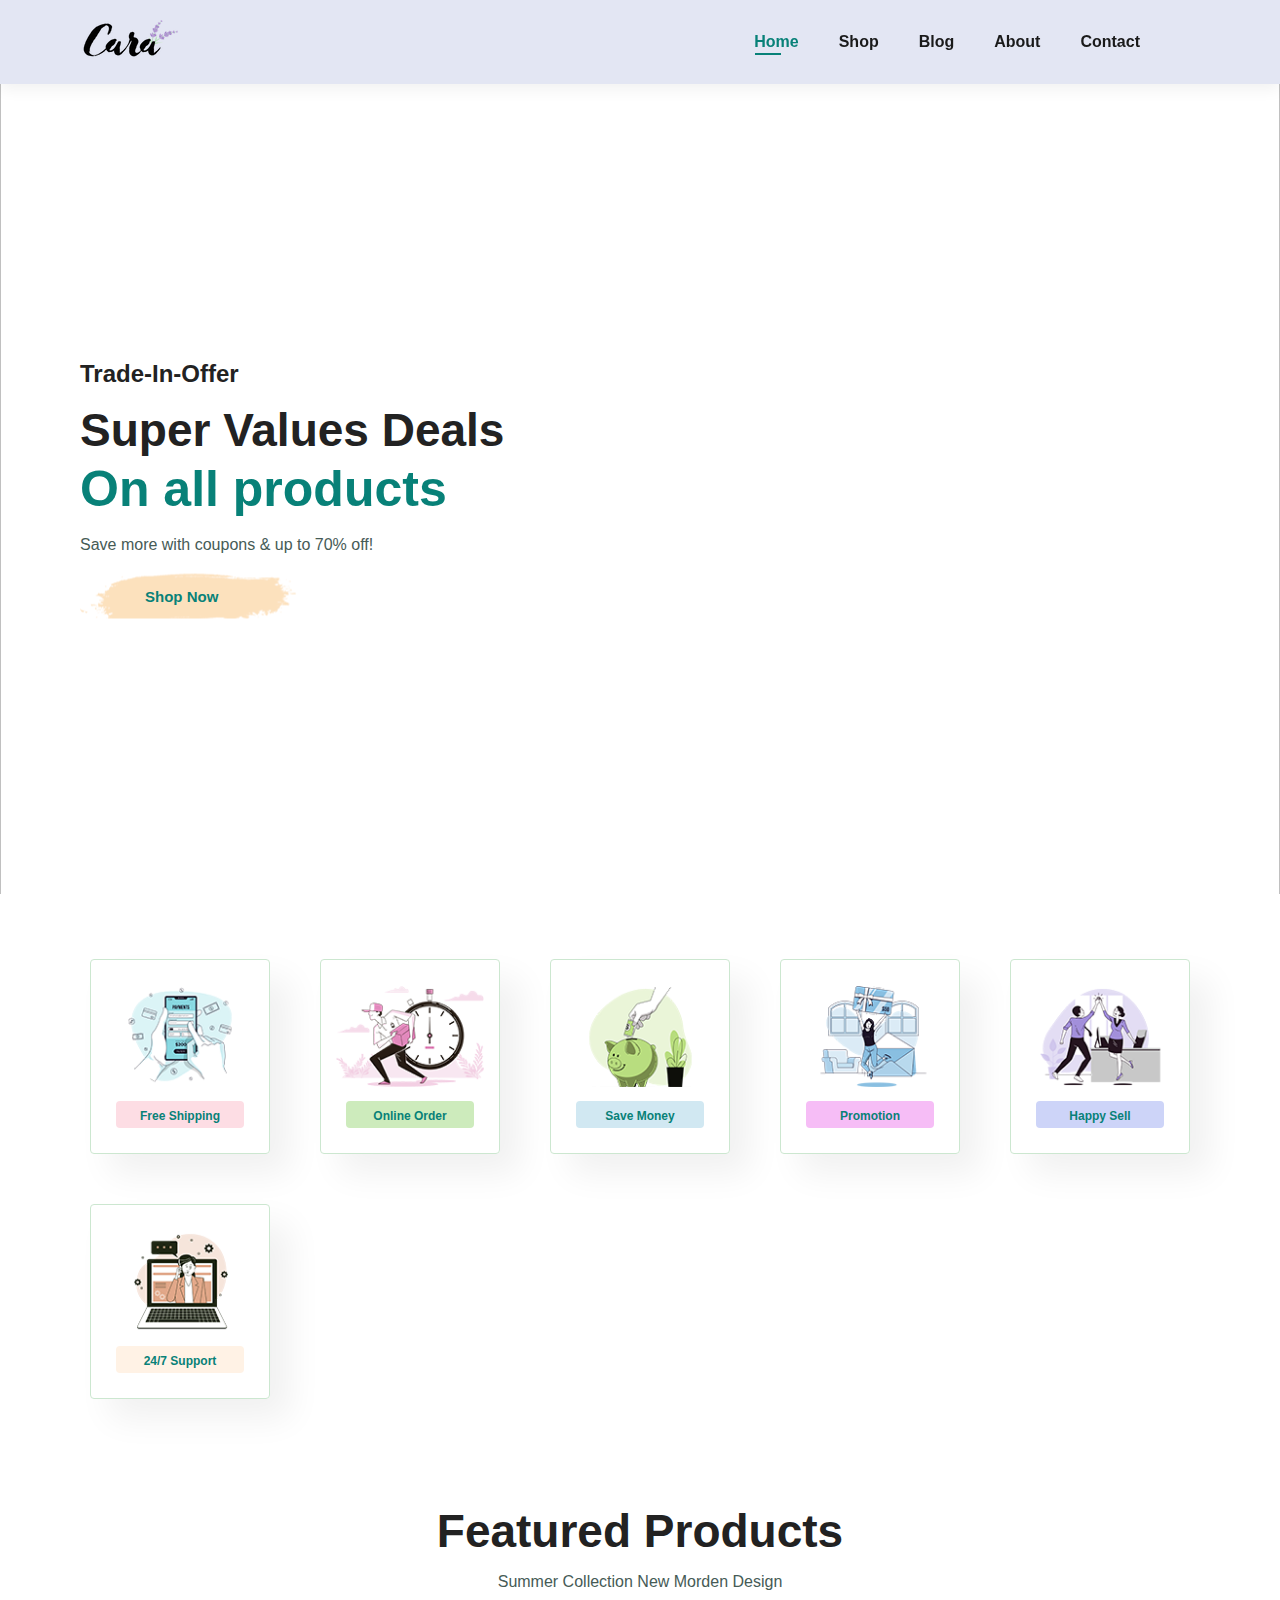
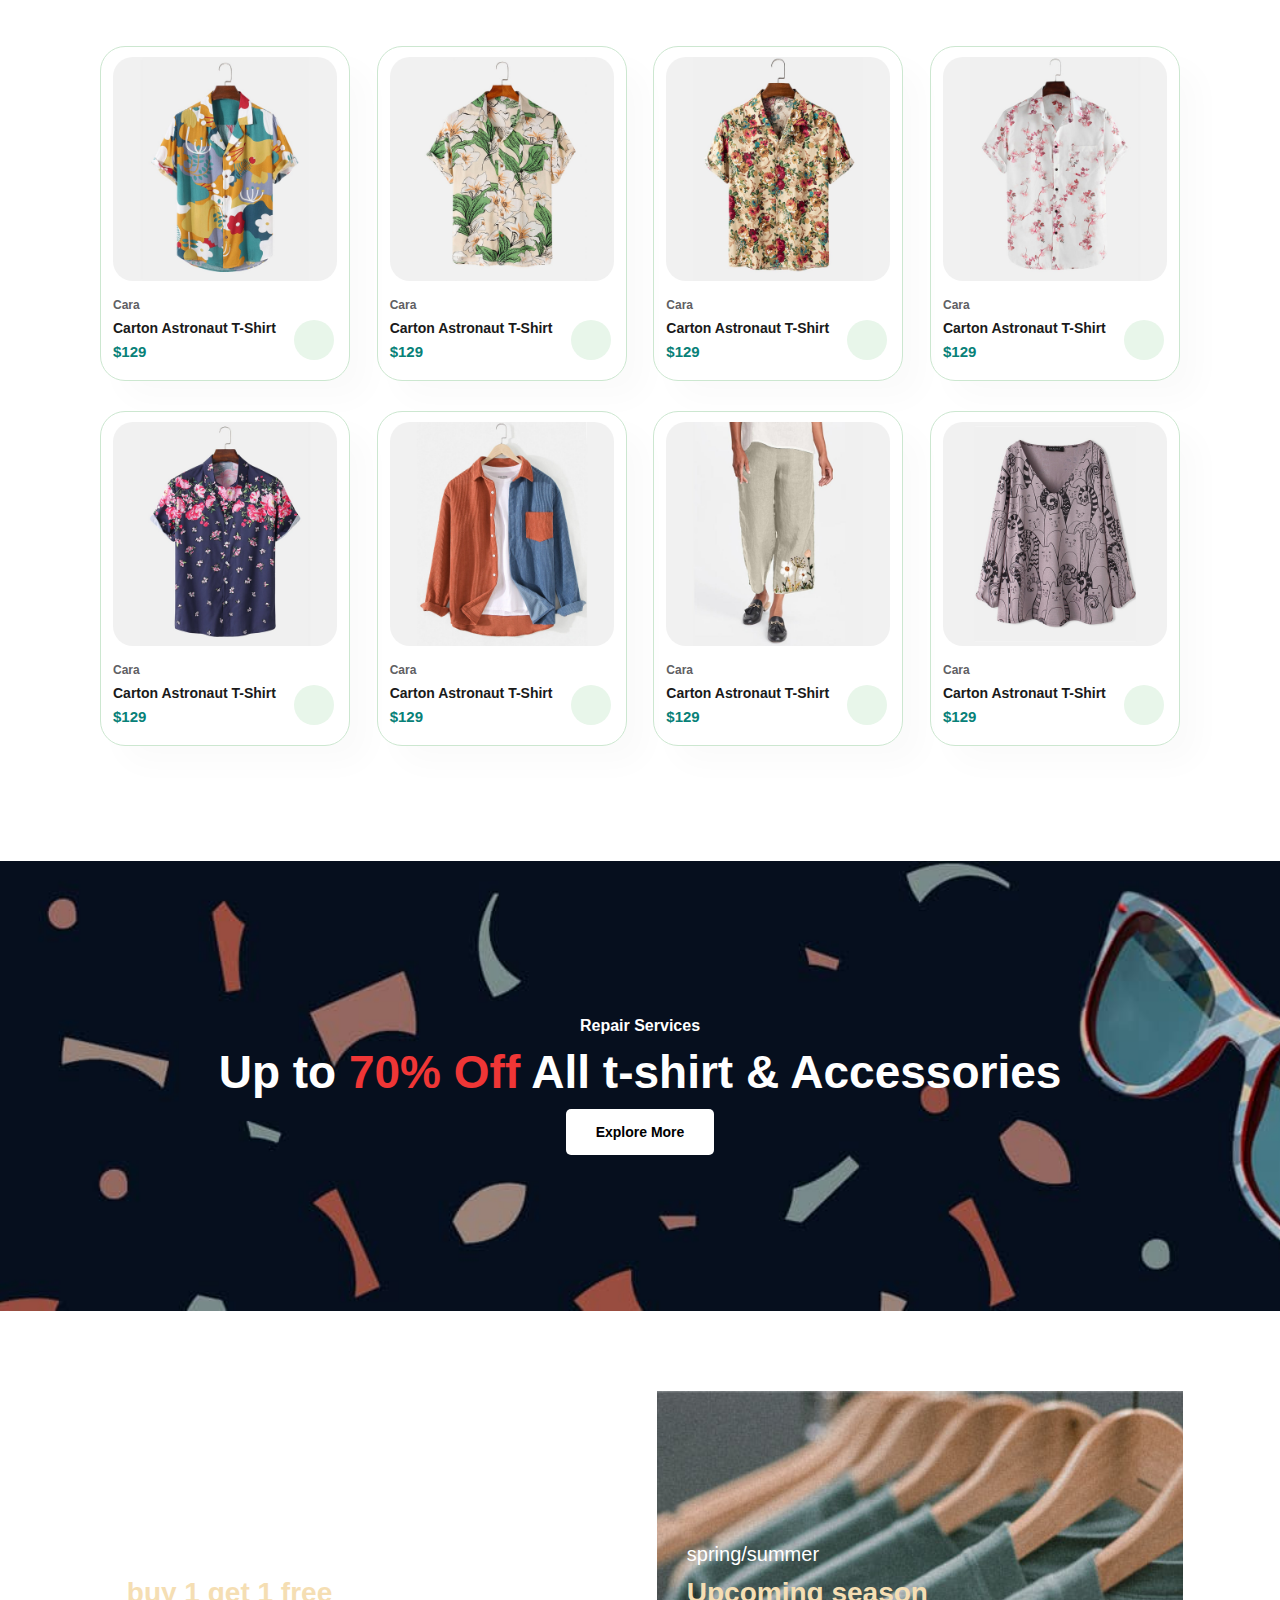
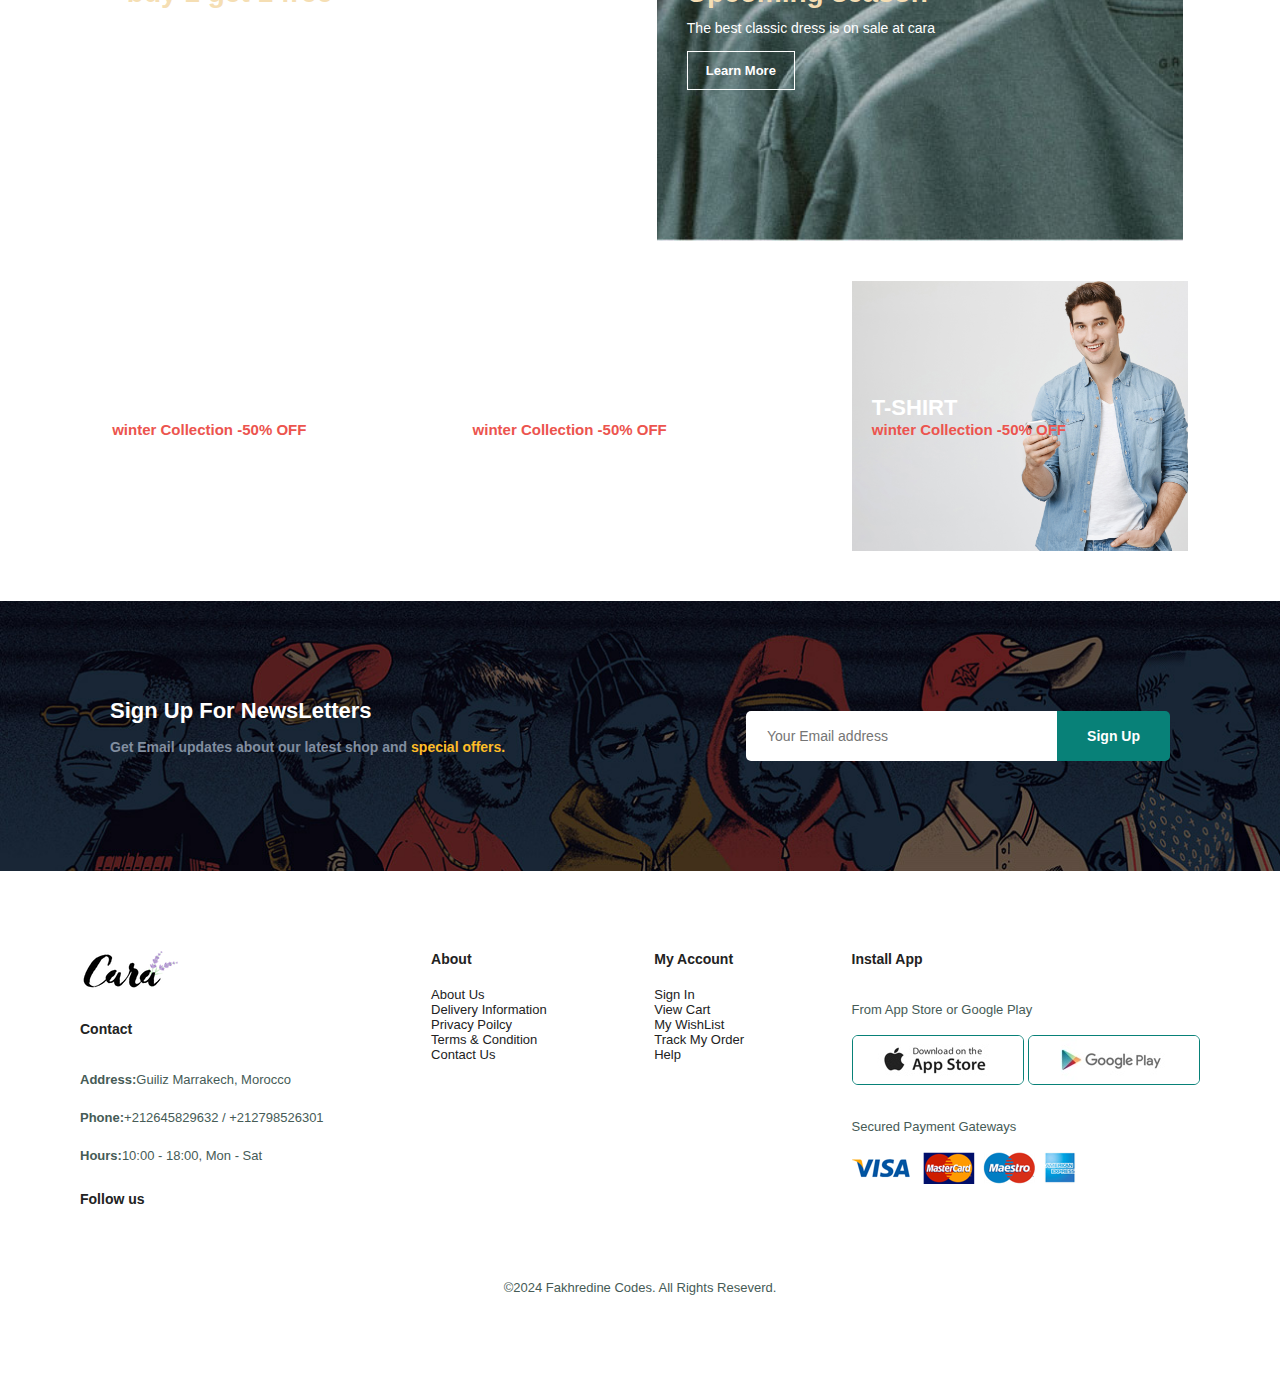
==== Cara-Ecommerce-Website/about.html @ 8c51d3f9 "update.v1" ====
<!DOCTYPE html>
<html lang="en">
    <head>
        <meta charset="UTF-8">
        <meta name="viewport" content="width=device-width, initial-scale=1.0">
        <title>Ecommerce Website</title>
        <!--CSS Style-->
        <link rel="stylesheet" href="./css/style.css">
        <!--Font Awesome Cdn-->
        <link rel="stylesheet" href="https://cdnjs.cloudflare.com/ajax/libs/font-awesome/6.5.1/css/all.min.css" integrity="sha512-DTOQO9RWCH3ppGqcWaEA1BIZOC6xxalwEsw9c2QQeAIftl+Vegovlnee1c9QX4TctnWMn13TZye+giMm8e2LwA==" crossorigin="anonymous" referrerpolicy="no-referrer" />
    </head>
<body>

    <!--Header -->

    <header id="header">
        <a href=""><img src="./img/logo.png" alt="Logo" class="logo"></a>
        <nav>
            <ul id="navbar">
                <ul id="navbar">
                    <li><a href="index.html" class="active">Home</a></li>
                    <li><a href="#product1">Shop</a></li>
                    <li><a href="#banner">Blog</a></li>
                    <li><a href="#feature">About</a></li>
                    <li><a href="#newsletter">Contact</a></li>
                    <li><a href="#cart"><i class="fa-solid fa-bag-shopping head-card"></i></a></li>
                </ul>
            </ul>
        </nav>
    </header>

    <!--Hero Section-->

    <section id="img-slider">
        <div class="slide active">
            <img src="./img/img1.jpg" alt="">
            <div class="info">
                <h4 class="select-none">Trade-In-Offer</h4>
                <h2 class="select-none">Super Values Deals</h2>
                <h1 class="select-none">On all products</h1>
                <p class="select-none">Save more with coupons & up to 70% off!</p>
                <button>Shop Now</button>
            </div>
        </div>
    </section>

    <!--Feature Section-->

    <section id="feature" class="section-p1">
        <div class="fe-box">
            <img src="./img/features/f1.png" alt="">
            <h6>Free Shipping</h6>
        </div>
        <div class="fe-box">
            <img src="./img/features/f2.png" alt="">
            <h6>Online Order</h6>
        </div>
        <div class="fe-box">
            <img src="./img/features/f3.png" alt="">
            <h6>Save Money</h6>
        </div>
        <div class="fe-box">
            <img src="./img/features/f4.png" alt="">
            <h6>Promotion</h6>
        </div>
        <div class="fe-box">
            <img src="./img/features/f5.png" alt="">
            <h6>Happy Sell</h6>
        </div>
        <div class="fe-box">
            <img src="./img/features/f6.png" alt="">
            <h6>24/7 Support</h6>
        </div>
    </section>

    <!--Products Section-->

    <section id="product1" class="section-p1">
        <h2>Featured Products</h2>
        <p>Summer Collection New Morden Design</p>
        <div class="product-container">
            <div class="pro">
                <img src="./img/products/f1.jpg" alt="">
                <div class="des">
                    <span>Cara</span>
                    <h5>Carton Astronaut T-Shirt</h5>
                    <div class="star">
                        <i class="fa-solid fa-star"></i>
                        <i class="fa-solid fa-star"></i>
                        <i class="fa-solid fa-star"></i>
                        <i class="fa-solid fa-star"></i>
                        <i class="fa-solid fa-star"></i>
                    </div>
                    <h4>$129</h4>
                </div>
                <a href="subpages/cart.html" class="cart">
                    <i class="fa-solid fa-bag-shopping"></i>
                </a>
            </div>
            <div class="pro">
                <img src="./img/products/f2.jpg" alt="">
                <div class="des">
                    <span>Cara</span>
                    <h5>Carton Astronaut T-Shirt</h5>
                    <div class="star">
                        <i class="fa-solid fa-star"></i>
                        <i class="fa-solid fa-star"></i>
                        <i class="fa-solid fa-star"></i>
                        <i class="fa-solid fa-star"></i>
                        <i class="fa-solid fa-star"></i>
                    </div>
                    <h4>$129</h4>
                </div>
                <a href="subpages/cart.html" class="cart">
                    <i class="fa-solid fa-bag-shopping"></i>
                </a>
            </div>
            <div class="pro">
                <img src="./img/products/f3.jpg" alt="">
                <div class="des">
                    <span>Cara</span>
                    <h5>Carton Astronaut T-Shirt</h5>
                    <div class="star">
                        <i class="fa-solid fa-star"></i>
                        <i class="fa-solid fa-star"></i>
                        <i class="fa-solid fa-star"></i>
                        <i class="fa-solid fa-star"></i>
                        <i class="fa-solid fa-star"></i>
                    </div>
                    <h4>$129</h4>
                </div>
                <a href="subpages/cart.html" class="cart">
                    <i class="fa-solid fa-bag-shopping"></i>
                </a>
            </div>
            <div class="pro">
                <img src="./img/products/f4.jpg" alt="">
                <div class="des">
                    <span>Cara</span>
                    <h5>Carton Astronaut T-Shirt</h5>
                    <div class="star">
                        <i class="fa-solid fa-star"></i>
                        <i class="fa-solid fa-star"></i>
                        <i class="fa-solid fa-star"></i>
                        <i class="fa-solid fa-star"></i>
                        <i class="fa-solid fa-star"></i>
                    </div>
                    <h4>$129</h4>
                </div>
                <a href="subpages/cart.html" class="cart">
                    <i class="fa-solid fa-bag-shopping"></i>
                </a>
            </div>
            <div class="pro">
                <img src="./img/products/f5.jpg" alt="">
                <div class="des">
                    <span>Cara</span>
                    <h5>Carton Astronaut T-Shirt</h5>
                    <div class="star">
                        <i class="fa-solid fa-star"></i>
                        <i class="fa-solid fa-star"></i>
                        <i class="fa-solid fa-star"></i>
                        <i class="fa-solid fa-star"></i>
                        <i class="fa-solid fa-star"></i>
                    </div>
                    <h4>$129</h4>
                </div>
                <a href="subpages/cart.html" class="cart">
                    <i class="fa-solid fa-bag-shopping"></i>
                </a>
            </div>
            <div class="pro">
                <img src="./img/products/f6.jpg" alt="">
                <div class="des">
                    <span>Cara</span>
                    <h5>Carton Astronaut T-Shirt</h5>
                    <div class="star">
                        <i class="fa-solid fa-star"></i>
                        <i class="fa-solid fa-star"></i>
                        <i class="fa-solid fa-star"></i>
                        <i class="fa-solid fa-star"></i>
                        <i class="fa-solid fa-star"></i>
                    </div>
                    <h4>$129</h4>
                </div>
                <a href="subpages/cart.html" class="cart">
                    <i class="fa-solid fa-bag-shopping"></i>
                </a>
            </div>
            <div class="pro">
                <img src="./img/products/f7.jpg" alt="">
                <div class="des">
                    <span>Cara</span>
                    <h5>Carton Astronaut T-Shirt</h5>
                    <div class="star">
                        <i class="fa-solid fa-star"></i>
                        <i class="fa-solid fa-star"></i>
                        <i class="fa-solid fa-star"></i>
                        <i class="fa-solid fa-star"></i>
                        <i class="fa-solid fa-star"></i>
                    </div>
                    <h4>$129</h4>
                </div>
                <a href="subpages/cart.html" class="cart">
                    <i class="fa-solid fa-bag-shopping"></i>
                </a>
            </div>
            <div class="pro">
                <img src="./img/products/f8.jpg" alt="">
                <div class="des">
                    <span>Cara</span>
                    <h5>Carton Astronaut T-Shirt</h5>
                    <div class="star">
                        <i class="fa-solid fa-star"></i>
                        <i class="fa-solid fa-star"></i>
                        <i class="fa-solid fa-star"></i>
                        <i class="fa-solid fa-star"></i>
                        <i class="fa-solid fa-star"></i>
                    </div>
                    <h4>$129</h4>
                </div>
                <a href="subpages/cart.html" class="cart">
                    <i class="fa-solid fa-bag-shopping"></i>
                </a>
            </div>
        </div>
    </section>

    <!--Banner Section-->

    <section id="banner" class="section-m1">
        <h4>Repair Services</h4>
        <h2>Up to <span>70% Off</span> All t-shirt & Accessories</h2>
        <button class="normal">Explore More</button>
    </section>

    <!--Small Banner Section-->

    <section id="sm-banner" class="section-p1">
        <div class="banner-box">
            <h4>crazy deals</h4>
            <h2>buy 1 get 1 free</h2>
            <span>The best classic dress is on sale at cara</span>
            <button class="white">Learn More</button>
        </div>
        <div class="banner-box">
            <h4>spring/summer</h4>
            <h2>Upcoming season</h2>
            <span>The best classic dress is on sale at cara</span>
            <button class="white">Learn More</button>
        </div>
    </section>

    <!--Feature Banner Section-->

    <section id="banner3">
        <div class="banner-box">
            <h4>SEASON SELL</h4>
            <h3>winter Collection -50% OFF</h3>
        </div>
        <div class="banner-box">
            <h4>NEW FOOTWEAR COLLECTION</h4>
            <h3>winter Collection -50% OFF</h3>
        </div>
        <div class="banner-box">
            <h4>T-SHIRT</h4>
            <h3>winter Collection -50% OFF</h3>
        </div>
    </section>

    <!--NewsLetter Section-->

    <section id="newsletter" class="section-p1 section m1">
        <div class="newstext">
            <h4>Sign Up For NewsLetters</h4>
            <p>Get Email updates about our latest shop and <span>special offers.</span></p>
        </div>
        <form class="form">
            <input type="text" placeholder="Your Email address">
            <button class="normal" type="submit">Sign Up</button>
        </form>
    </section>

    <!--Footer Section-->

    <footer class="section-p1">
        <div class="col">
            <img src="./img/logo.png" alt="logo" class="logo" />
            <h4>Contact</h4>
            <p><strong>Address:</strong>Guiliz Marrakech, Morocco</p>
            <p><strong>Phone:</strong>+212645829632 / +212798526301</p>
            <p><strong>Hours:</strong>10:00 - 18:00, Mon - Sat</p>

            <div class="follow">
                <h4>Follow us</h4>
                <div class="icon">
                   <i class="fa-brands fa-facebook"></i>
                   <i class="fa-brands fa-instagram"></i>
                   <i class="fa-brands fa-linkedin"></i>
                   <i class="fa-brands fa-twitter"></i>
                </div>
            </div>
        </div>

        <div class="col">
          <h4>About</h4>
        <a href="./subpages/about.html">About Us</a>
          <a href="./subpages/blog.html">Delivery Information</a>
          <a href="./subpages/blog.html">Privacy Poilcy</a>
          <a href="./subpages/blog.html">Terms &amp; Condition</a>
          <a href="./subpages/contact.html">Contact Us</a>
        </div>
        <div class="col">
          <h4>My Account</h4>
          <a href="#newsLetter">Sign In</a>
          <a href="./subpages/cart.html">View Cart</a>
          <a href="./subpages/shop.html">My WishList</a>
          <a href="./subpages/sproduct.html">Track My Order</a>
          <a href="./subpages/contact.html">Help</a>
        </div>

        <div class="col install">
          <h4>Install App</h4>
          <p>From App Store or Google Play</p>
          <div class="row">
            <img src="./img/pay/app.jpg" alt="app" />
            <img src="./img/pay/play.jpg" alt="play" />
          </div>
          <p>Secured Payment Gateways</p>
          <img src="./img/pay/pay.png" alt="pay" />
        </div>
        <div class="copyright">
          <p>©2024 Fakhredine Codes. All Rights Reseverd.</p>
        </div>
    </footer>

</body>
</html>
---- Cara-Ecommerce-Website/css/style.css ----
@import url('https://fonts.googleapis.com/css2?family=League+Spartan:wght@100;200;300;400;500;600;700;800;900&display=swap');

:root{
    --primary-color: #088178;
}

*{
    margin: 0;
    padding: 0;
    box-sizing: border-box;
    font-family: 'Spartan', sans-serif;
}

html{
    scroll-behavior: smooth;
}


h1{
    font-size: 3.125rem;
    line-height: 4rem;
    color: #222;
}

h2{
    font-size: 2.875rem;
    line-height: 3.375rem;
    color: #222;
}

h4{
    font-size: 1.5rem;
    color: #222;
}

h6{
    font-weight: 600;
    font-size: 12px;
}

p{
    font-size: 16px;
    color: #465b56;
    margin: 15px 0 20px 0;
}

a{
    text-decoration: none;
}

.section-p1{
    padding: 40px 80px;
}

.section-m1{
    margin: 40px 0;
}

button.normal{
    font-size: 14px;
    font-weight: 600;
    padding: 15px 30px;
    color: #000;
    background-color: #fff;
    border-radius: 5px;
    cursor: pointer;
    border: none;
    outline: none;
    transition: all 0.3 ease;
}

button.white{
    font-size: 13px;
    font-weight: 600;
    padding: 11px 18px;
    color: #fff;
    background-color: transparent;
    cursor: pointer;
    border: 1px solid white;
    outline: none;
    transition: all 0.3s ease;
}

/*******---Header Style---*******/

#header{
    display: flex;
    justify-content: space-between;
    align-items: center;
    padding: 20px 80px;
    background: #e3e6f3;
    position: sticky;
    box-shadow: 0 5px 15px rgba(0, 0, 0, 0.06);
    top: 0;
    left: 0;
    z-index: 10;
}    

#navbar{
    display: flex;
    justify-content: center;
    align-items: center;
}

#navbar li{
    list-style: none;
    padding: 0 20px;
    position: relative;
}

#navbar li a {
    font-size: 1rem;
    font-weight: 600;
    color: #1a1a1a;
    transition: all 0.3s ease;
}

#navbar li a:hover,
#navbar li .active{
    color: var(--primary-color);
}

#navbar li a:hover::after,
#navbar li .active::after{
    content: "";
    width: 30%;
    height: 2px;
    background-color: var(--primary-color);
    position: absolute;
    bottom: -4px;
    left: 21px;
}

#navbar li .head-card{
    font-size: 1.3rem;
}


/*******---Hero Section Style---*******/

#img-slider {
    height: 90vh;
    width: 100%;
    display: flex;
    align-items: center;
    justify-content: center;
    position: relative;
    overflow: hidden;
}

#img-slider .slide img{
    object-fit: cover;
    width: 100vw;
    height: 100vh;
    object-position: top right;
}

#img-slider .slide .info{
    position: absolute;
    top: 50%;
    transform: translateY(-50%);
    display: flex;
    flex-direction: column;
    align-items: flex-start;
    justify-content: center;
    padding: 0 80px;
}

.select-none {
    user-select: none;
}

#img-slider .slide .info h4{
    padding-bottom: 15px;
}

#img-slider .slide .info h1{
    color: var(--primary-color);
}

#img-slider .slide .info button{
    background: url('../img/button.png');
    background-color: transparent;
    color: var(--primary-color);
    border: 0;
    padding: 14px 80px 14px 65px;
    font-size: 15px;
    font-weight: 700;

}


/*******---Feature Section Style---*******/

#feature{
    display: flex;
    justify-content: space-between;
    align-items: center;
    flex-wrap: wrap;
}

#feature .fe-box{
    width: 180px;
    text-align: center;
    padding: 25px 15px;
    box-shadow: 20px 20px 34px rgba(0, 0, 0, 0.06);
    border: 1px solid #cce7d0;
    border-radius: 4px;
    margin: 25px 10px;
    cursor: pointer;
    transition: all 0.3s linear;
}

#feature .fe-box:hover{
    box-shadow: 10px 10px 54px rgba(70, 62, 221, 0.1);
}

#feature .fe-box img{
    width: 100%;
    margin-bottom: 10px;
}

#feature .fe-box h6{
    padding: 9px 8px 6px;
    margin: 0 10px;
    background-color: #fddde4;
    border-radius: 4px;
    color: var(--primary-color);
    line-height: 1;
}

#feature .fe-box:nth-child(2) h6{
    background-color: #cdebbc;
}

#feature .fe-box:nth-child(3) h6{
    background-color: #d1e8f2;
}

#feature .fe-box:nth-child(4) h6{
    background-color: #f6bdf6;
}

#feature .fe-box:nth-child(5) h6{
    background-color: #cdd4f8;
}

#feature .fe-box:nth-child(6) h6{
    background-color: #fff2e5;
}


/*******---Products Section Style---*******/

#product1{
    text-align: center;
}

#product1 .product-container{
    padding: 20px;
    display: flex;
    justify-content: space-between;
    align-items: center;
    flex-wrap: wrap;
}

#product1 .product-container .pro{
    width: 23%;
    min-width: 250px;
    padding: 10px 12px;
    border: 1px solid #cce7d0;
    border-radius: 25px;
    cursor: pointer;
    box-shadow: 20px 20px 30px rgba(0, 0, 0, 0.02);
    margin: 15px 0;
    transition: all 0.3s ease;
    position: relative;
}

#product1 .product-container .pro:hover{
    box-shadow: 20px 20px 30px rgba(0, 0, 0, 0.06);
}

#product1 .product-container .pro img{
    width: 100%;
    border-radius: 20px;
}

#product1 .pro .des{
    text-align: start;
    padding: 10px 0;
}

#product1 .pro .des span{
    color: #606063;
    font-size: 12px;
    font-weight: bold;
}

#product1 .pro .des h5{
    padding-top: 7px;
    color: #1a1a1a;
    font-size: 14px;
}

#product1 .pro .des i{
    font-size: 12px;
    color: rgb(243, 181, 25);
}

#product1 .pro .des h4{
    padding-top: 7px;
    font-size: 15px;
    font-weight: 700;
    color: var(--primary-color);
}

#product1 .pro .cart i{
    width: 40px;
    height: 40px;
    line-height: 40px;
    background-color: #e8f6ea;
    border-radius: 50%;
    color: var(--primary-color);
    position: absolute;
    bottom: 20px;
    right: 15px;
}


/*******---Banner Section Style---*******/

#banner{
    background: url(../img/banner/b2.jpg) center/cover;
    height: 50vh;
    width: 100%;
    text-align: center;
    display: flex;
    flex-direction: column;
    align-items: center;
    justify-content: center;
}

#banner h4{
    color: white;
    font-size: 16px;
}

#banner h2{
    color: white;
    padding: 10px 0;
}

#banner h2 span{
    color: #ef3636;
}

#banner button:hover{
    background-color: var(--primary-color);
    color: #fff;
}


/*******---Small Banner Section Style---*******/

#sm-banner{
    display: flex;
    justify-content: space-around;
    flex-wrap: wrap;
}

#sm-banner .banner-box{
    background: url(../img/img1.jpg) center/cover;
    height: 50vh;
    min-width: 47%;
    display: flex;
    flex-direction: column;
    align-items: flex-start;
    justify-content: center;
    padding: 30px;
}

#sm-banner .banner-box h4{
    color: white;
    font-size: 20px;
    font-weight: 300;
}

#sm-banner .banner-box h2{
    color: wheat;
    font-size: 28px;
    font-weight: 800;
}

#sm-banner .banner-box span{
    color: white;
    font-size: 14px;
    font-weight: 500;
    padding-bottom: 15px;
}

#sm-banner .banner-box:hover button{
    background-color: var(--primary-color);
    border: 1px solid var(--primary-color);
}

#sm-banner .banner-box:nth-child(2){
    background: url(../img/banner/b10.jpg) center/cover;
}

/*******---Banner 3 Section Style---*******/

#banner3{
    display: flex;
    justify-content: space-around;
    flex-wrap: wrap;
    padding: 0 80px;
}

#banner3 .banner-box{
    background: url(../img/img4.jpg) center/cover;
    height: 30vh;
    min-width: 30%;
    display: flex;
    flex-direction: column;
    justify-content: center;
    align-items: flex-start;
    padding: 20px;
    margin-bottom: 20px;
}

#banner3 .banner-box h4{
    color: white;
    font-weight: 900;
    font-size: 22px;
}

#banner3 .banner-box h3{
    color: #ec544e;
    font-weight: 800;
    font-size: 15px;
}

#banner3 .banner-box:nth-child(2){
    background: url(../img/img7.jpg) center/cover;
}

#banner3 .banner-box:nth-child(3){
    background: url(../img/img3.jpg) center/cover;
}



/*******---Newsletter Section Style---*******/

#newsletter{
    display: flex;
    justify-content: space-between;
    flex-wrap: wrap;
    align-items: center;
    background: url(../img/banner/b1.jpg) center/cover;
    padding: 40px 110px;
    height: 30vh;
    margin: 30px 0;
}

#newsletter h4{
    color: white;
    font-weight: 700;
    font-size: 22px;
}

#newsletter p{
    font-size: 14px;
    font-weight: 600;
    color: #818ea0;
}

#newsletter p span{
    color: #ffbd27;
}

#newsletter input{
    height: 3.125rem;
    padding: 0 1.25rem;
    font-size: 14px;
    width: 100%;
    border: 1px solid transparent;
    border-radius: 5px;
    outline: none;
    border-top-right-radius: 0;
    border-bottom-right-radius: 0;
}

#newsletter button {
    background-color: var(--primary-color);
    color: white;
    height: 3.125rem;
    border-radius: 5px;
    border-top-left-radius: 0;
    border-bottom-left-radius: 0;
    white-space: nowrap;
}

#newsletter .form{
    display: flex;
    width: 40%;
}


/*******---Footer Section Style---*******/

footer{
    display: flex;
    flex-wrap: wrap;
    justify-content: space-between;
    margin: 40px 0;
}

footer .col{
    display: flex;
    flex-direction: column;
    align-items: flex-start;
    margin-bottom: 20px;
}

footer .logo{
    cursor: pointer;
    margin-bottom: 30px;
}

footer h4{
    font-size: 14px;
    margin-bottom: 20px;
}

footer p{
    font-size: 13px;
    margin-bottom: 8px;
}

footer a{
    font-size: 13px;
    text-decoration: none;
    color: #222;
}

footer .follow{
    margin-top: 20px;
}

footer .follow i{
    color: #465b52;
    margin-left: 4px;
}

footer .follow i:hover{
    color: var(--primary-color);
}

footer .install .row img{
    border: 1px solid var(--primary-color);
    border-radius: 6px;
    cursor: pointer;
}

footer .install img{
    margin: 10px 0 15px;
}

footer .copyright{
    text-align: center;
    width: 100%;
}
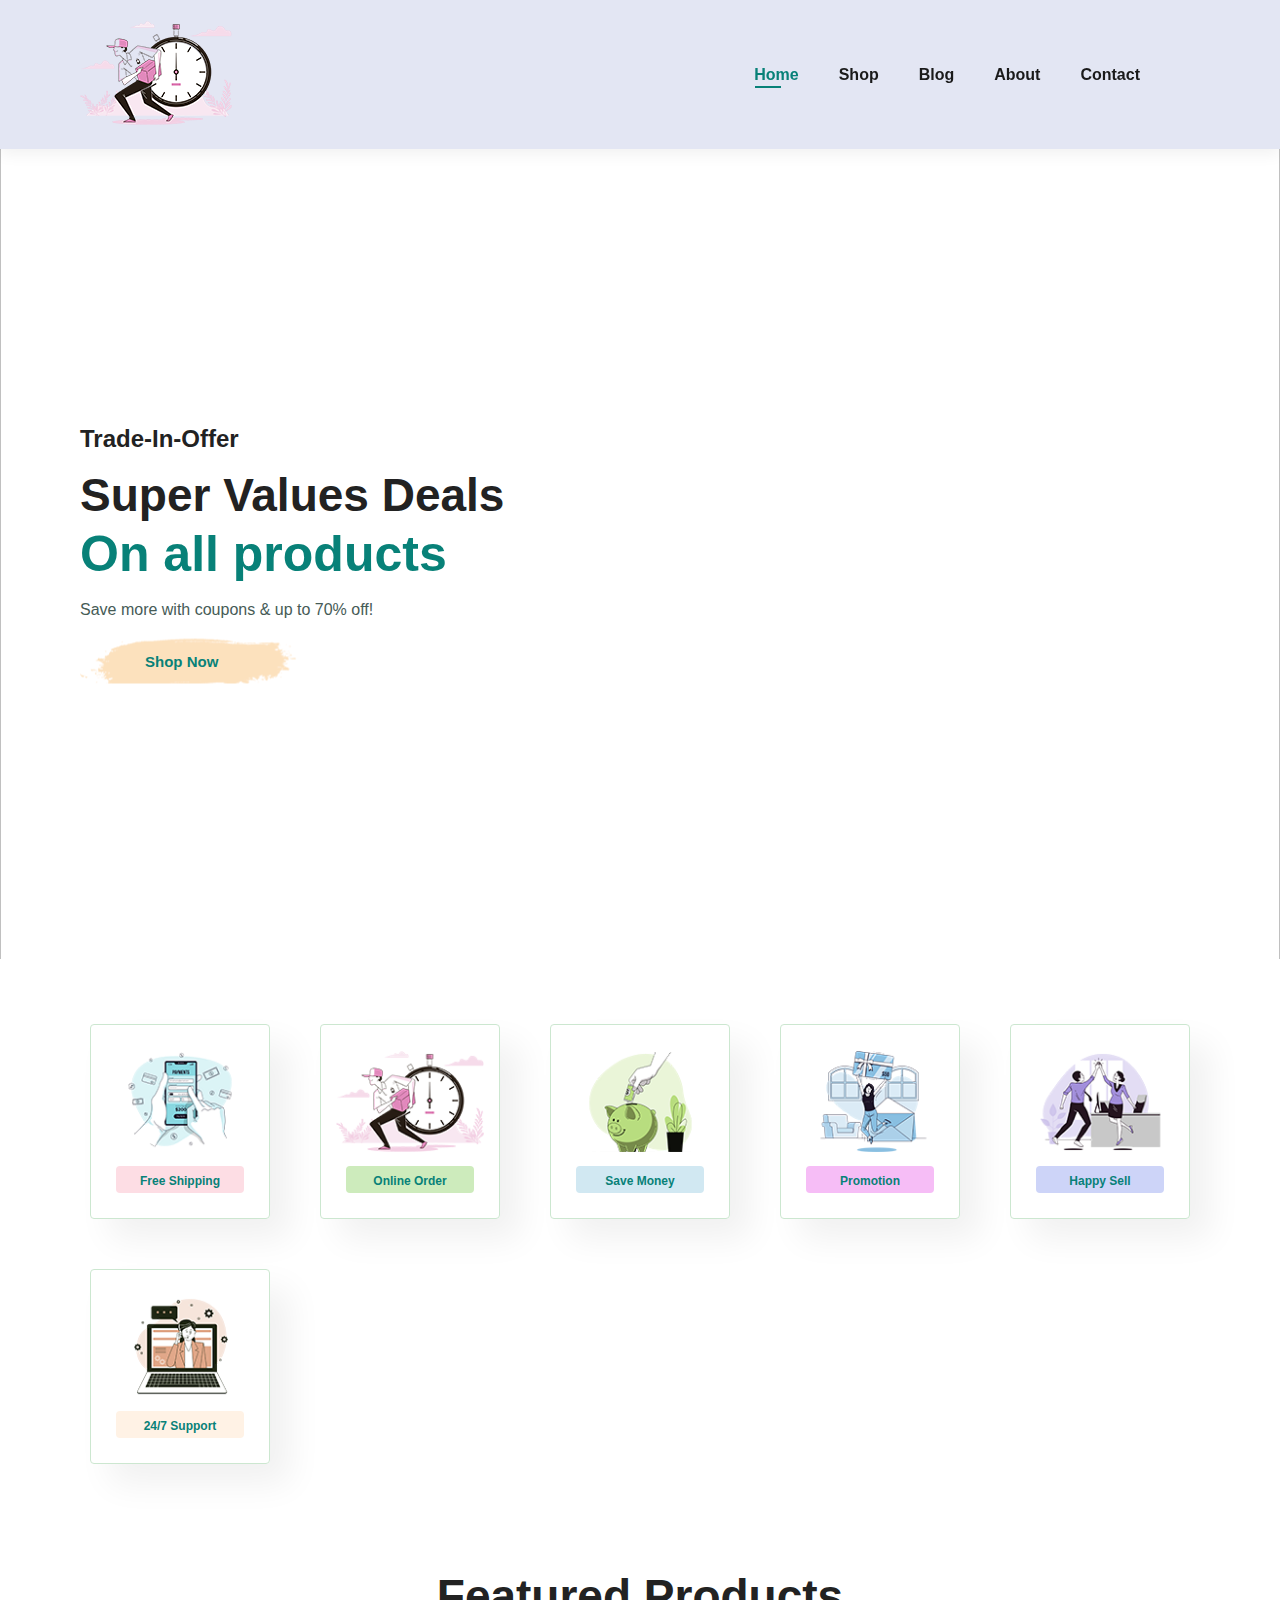
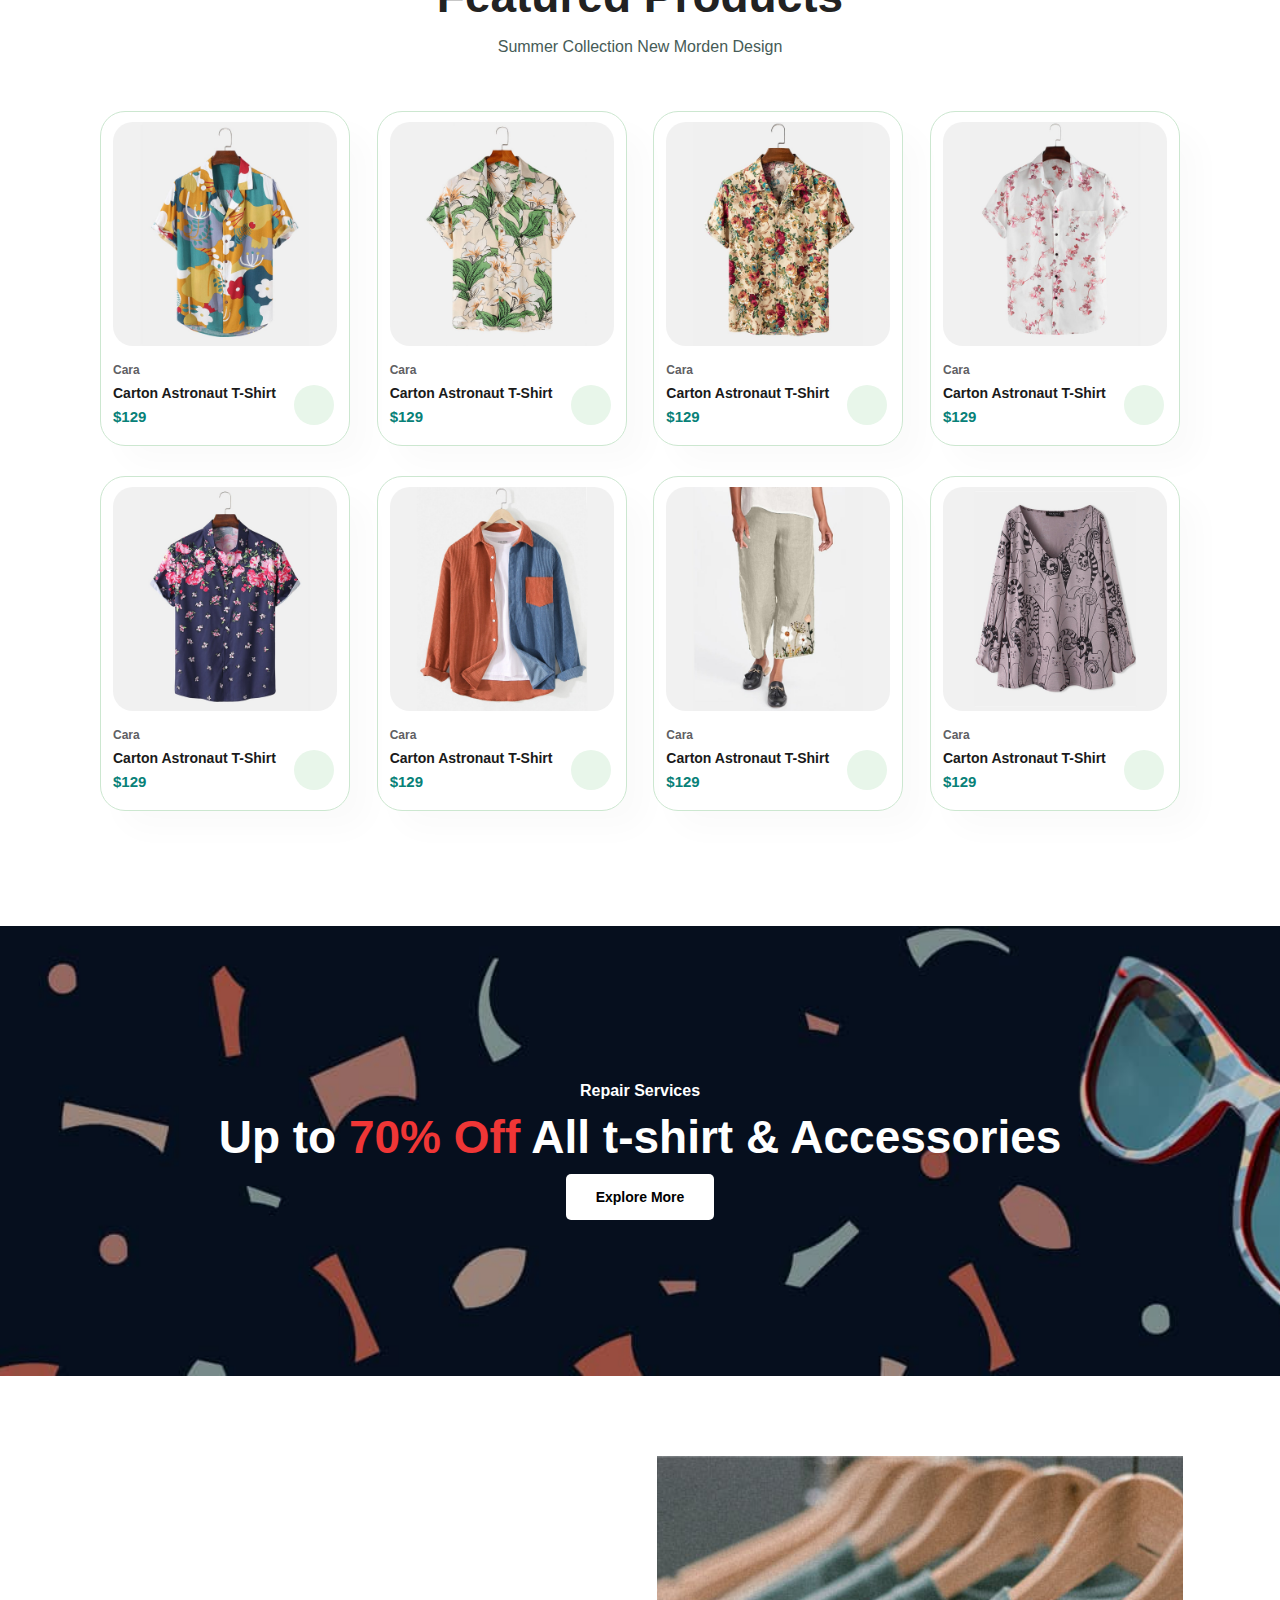
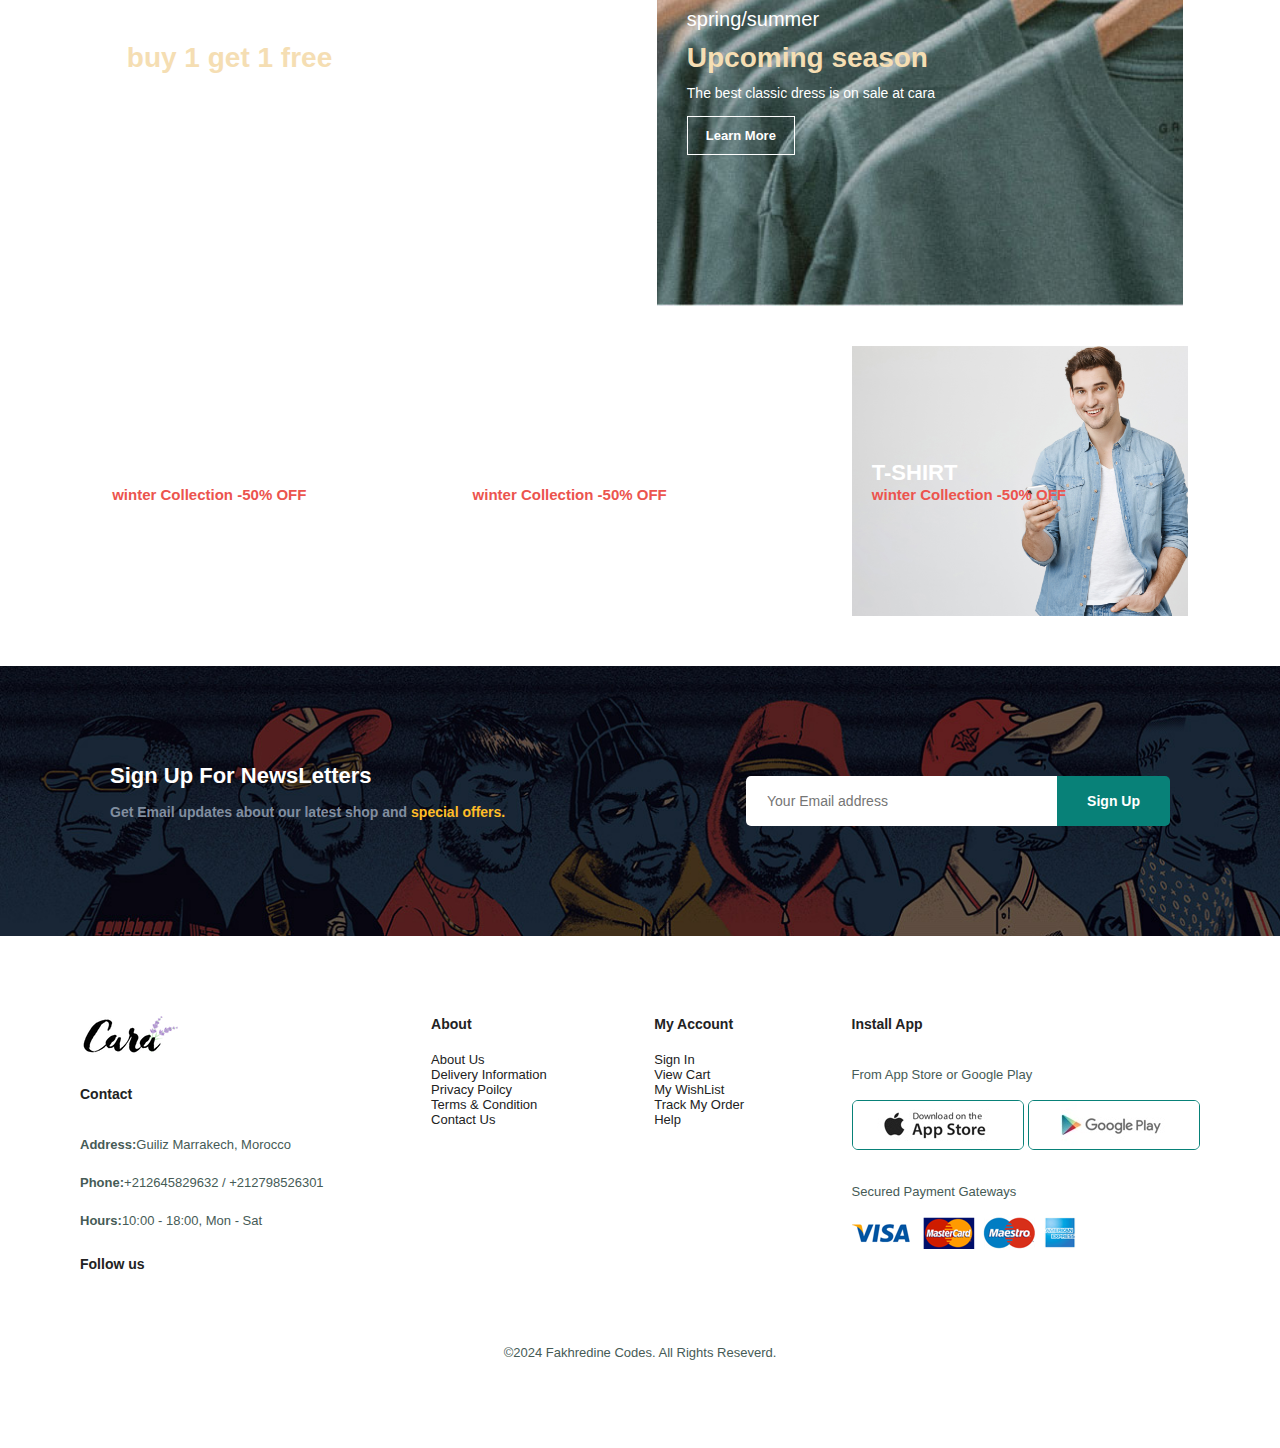
==== commit 9405857a: "fix.v2" ====
--- a/Cara-Ecommerce-Website/about.html
+++ b/Cara-Ecommerce-Website/about.html
@@ -14,15 +14,15 @@
     <!--Header -->
 
     <header id="header">
-        <a href=""><img src="./img/logo.png" alt="Logo" class="logo"></a>
+        <a href=""><img src="./img/features/f2.png" alt="Logo" class="logo"></a>
         <nav>
             <ul id="navbar">
                 <ul id="navbar">
                     <li><a href="index.html" class="active">Home</a></li>
-                    <li><a href="#product1">Shop</a></li>
-                    <li><a href="#banner">Blog</a></li>
-                    <li><a href="#feature">About</a></li>
-                    <li><a href="#newsletter">Contact</a></li>
+                    <li><a href="shop.html#product1">Shop</a></li>
+                    <li><a href="blog.html#banner">Blog</a></li>
+                    <li><a href="about.html#feature">About</a></li>
+                    <li><a href="contact.html#newsletter">Contact</a></li>
                     <li><a href="#cart"><i class="fa-solid fa-bag-shopping head-card"></i></a></li>
                 </ul>
             </ul>
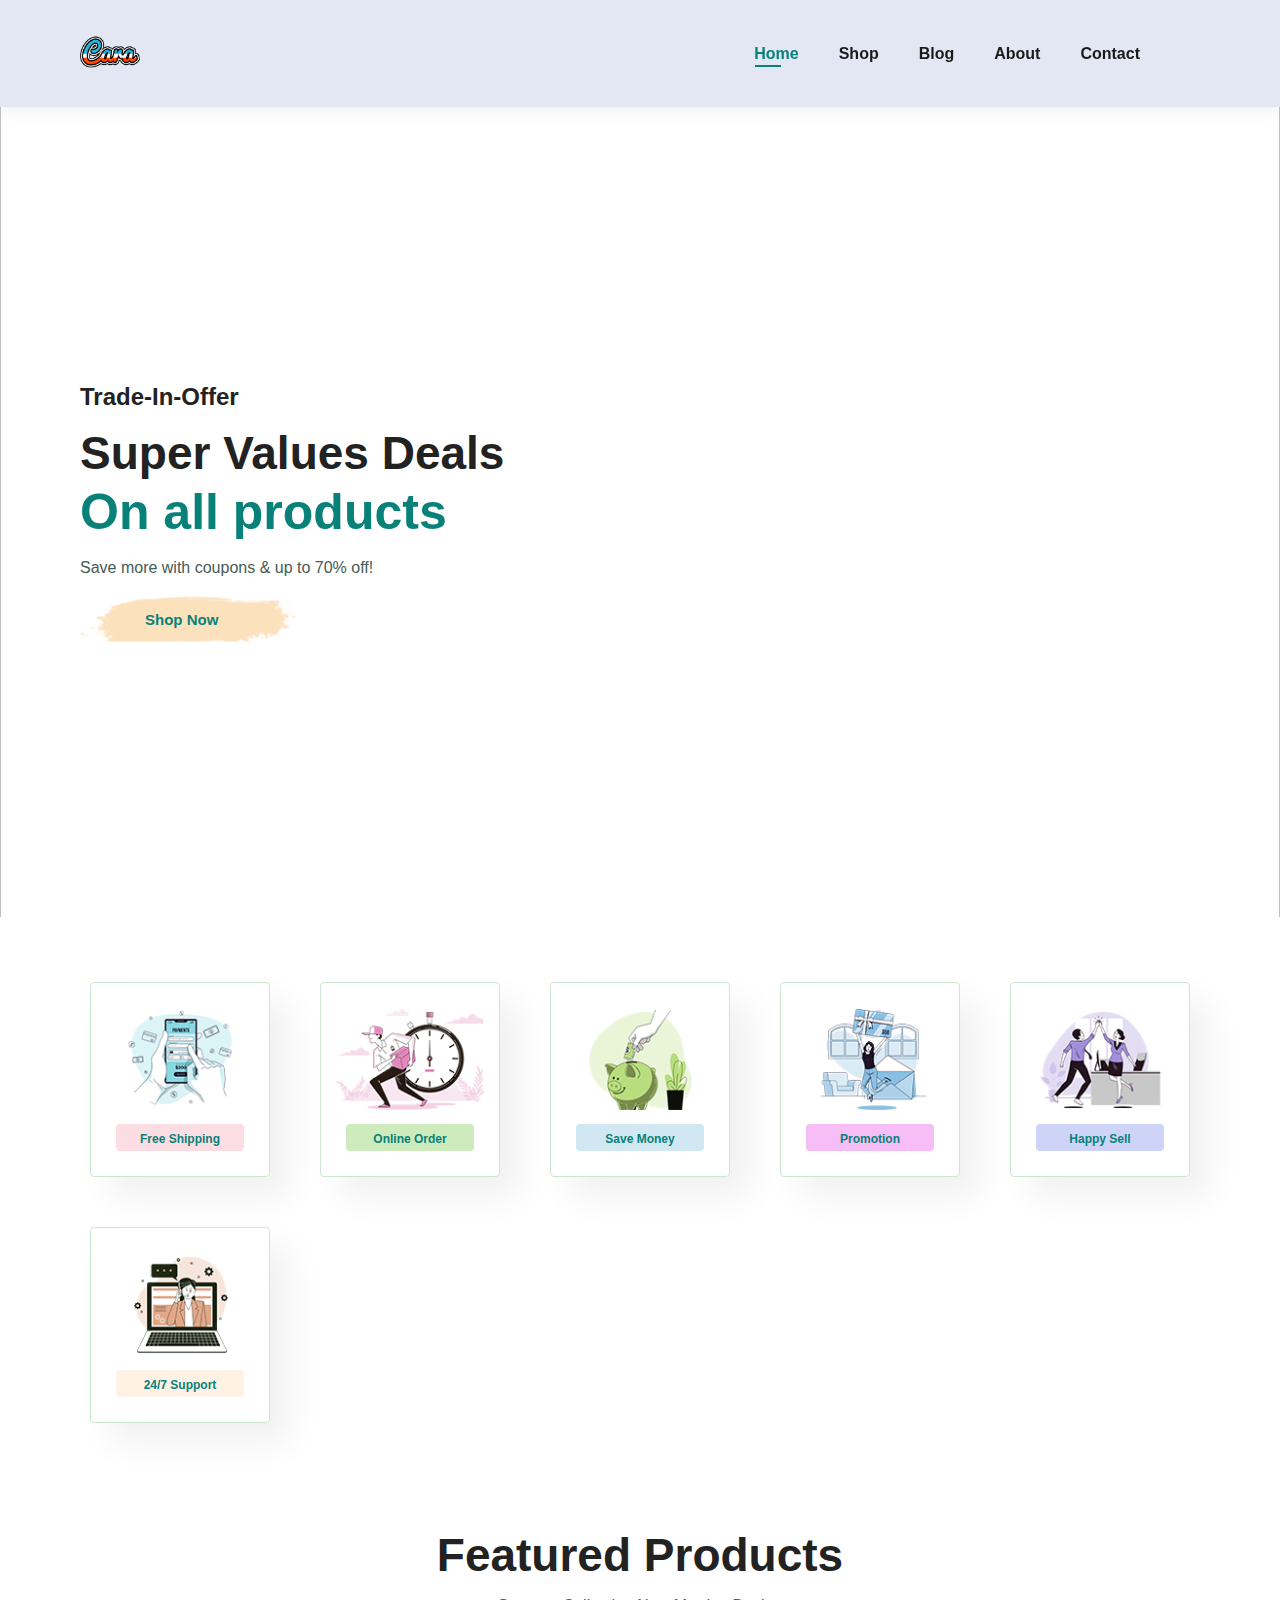
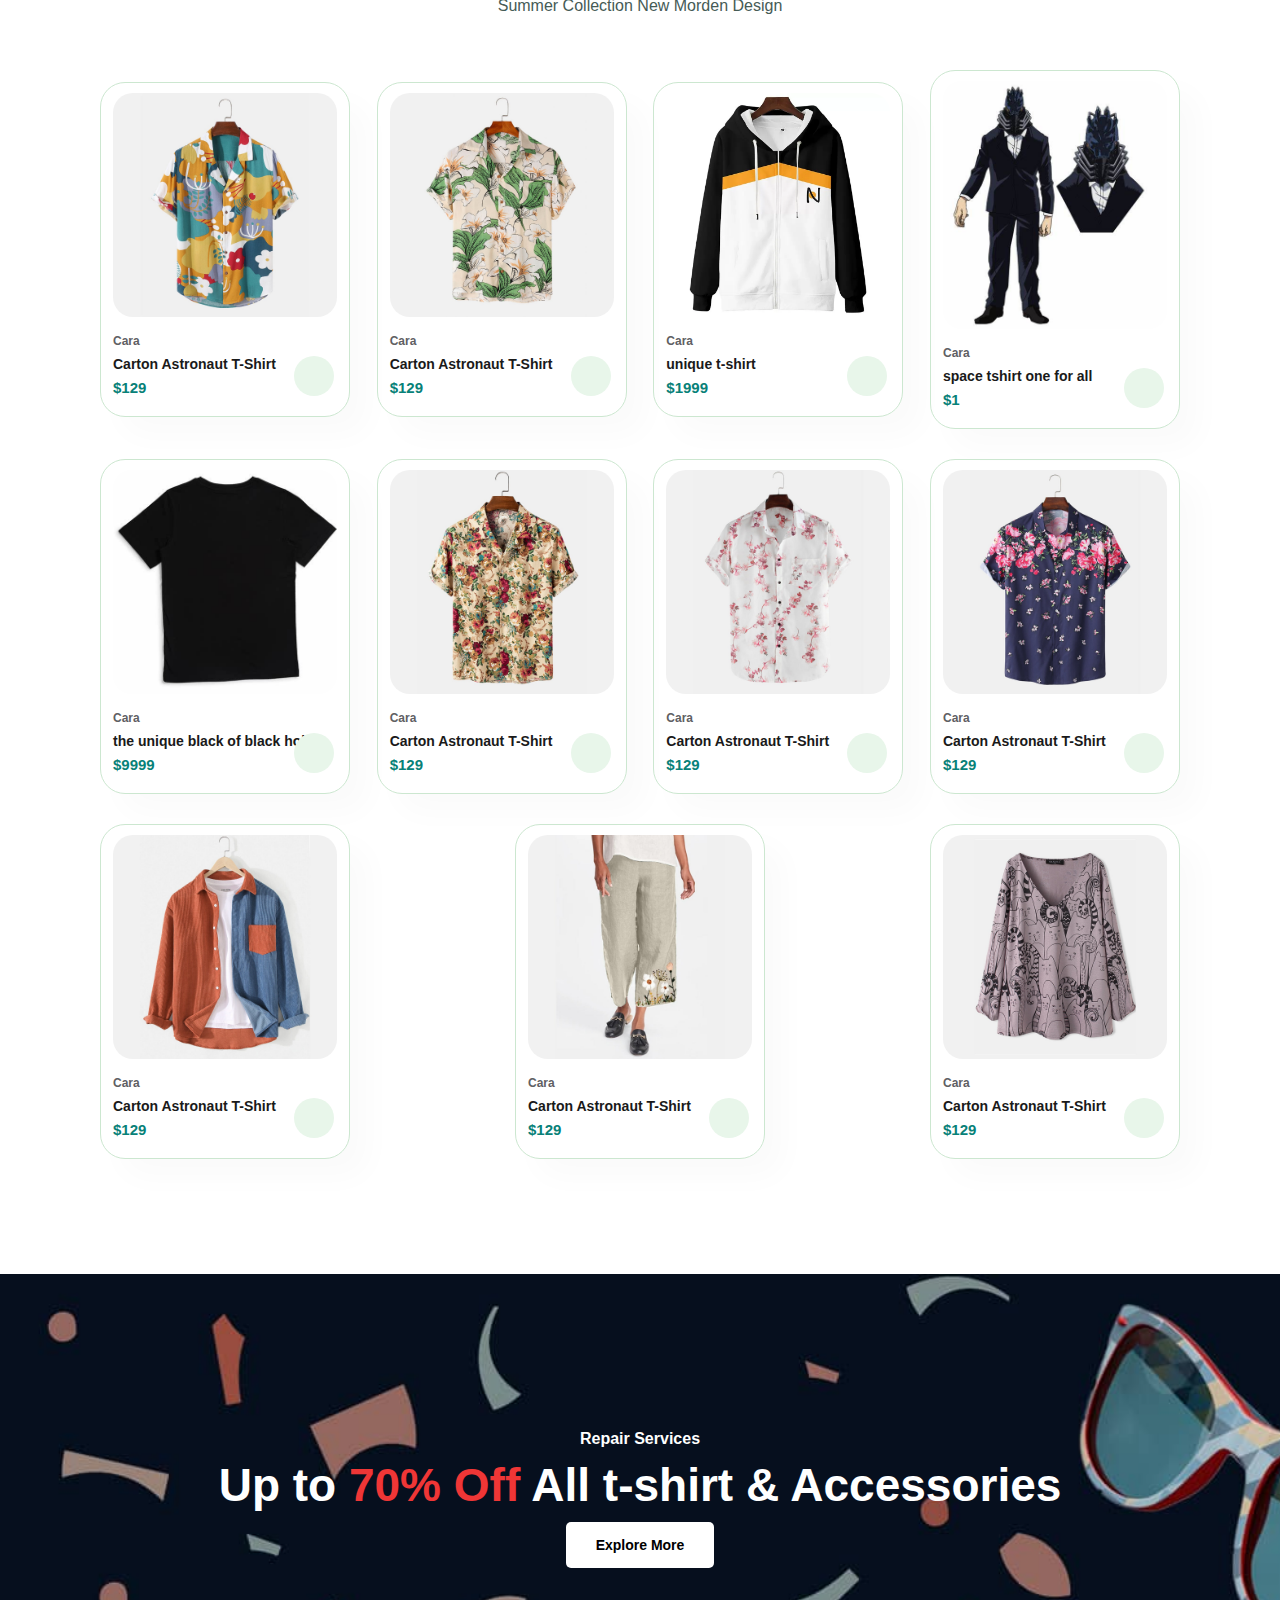
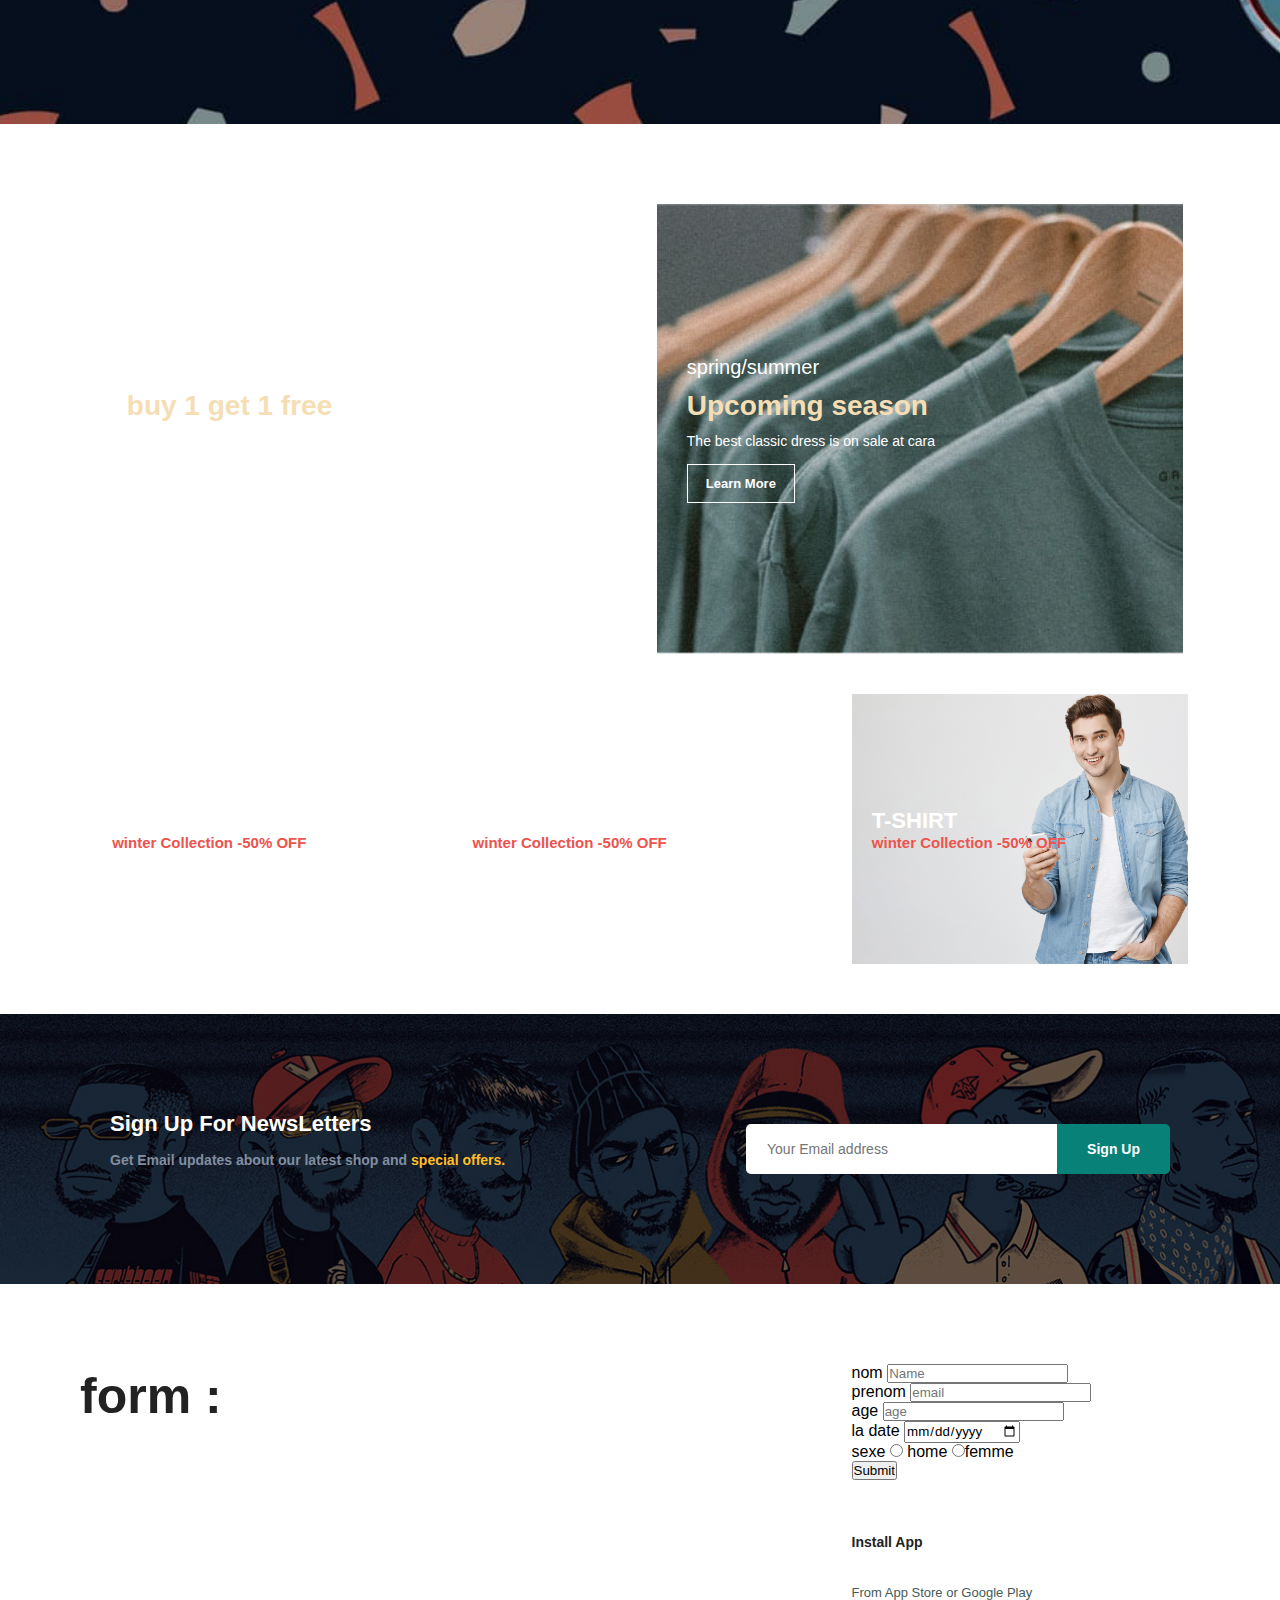
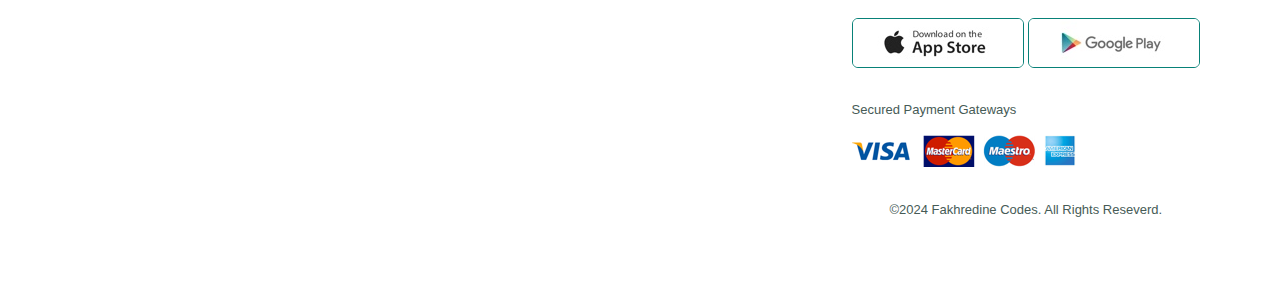
==== commit f3cbfd5e: "add" ====
--- a/Cara-Ecommerce-Website/about.html
+++ b/Cara-Ecommerce-Website/about.html
@@ -14,7 +14,7 @@
     <!--Header -->
 
     <header id="header">
-        <a href=""><img src="./img/features/f2.png" alt="Logo" class="logo"></a>
+        <a href=""><img src="./img/R.png" alt="Logo" class="logo"></a>
         <nav>
             <ul id="navbar">
                 <ul id="navbar">
@@ -116,6 +116,60 @@
                 </a>
             </div>
             <div class="pro">
+                <img src="./img/ReZero.png" alt="">
+                <div class="des">
+                    <span>Cara</span>
+                    <h5>unique t-shirt</h5>
+                    <div class="star">
+                        <i class="fa-solid fa-star"></i>
+                        <i class="fa-solid fa-star"></i>
+                        <i class="fa-solid fa-star"></i>
+                        <i class="fa-solid fa-star"></i>
+                        <i class="fa-solid fa-star"></i>
+                    </div>
+                    <h4>$1999</h4>
+                </div>
+                <a href="subpages/cart.html" class="cart">
+                    <i class="fa-solid fa-bag-shopping"></i>
+                </a>
+            </div>
+            <div class="pro">
+                <img src="./img/OIP.jpeg" alt="">
+                <div class="des">
+                    <span>Cara</span>
+                    <h5>space tshirt one for all</h5>
+                    <div class="star">
+                        <i class="fa-solid fa-star"></i>
+                        <i class="fa-solid fa-star"></i>
+                        <i class="fa-solid fa-star"></i>
+                        <i class="fa-solid fa-star"></i>
+                        <i class="fa-solid fa-star"></i>
+                    </div>
+                    <h4>$1</h4>
+                </div>
+                <a href="subpages/cart.html" class="cart">
+                    <i class="fa-solid fa-bag-shopping"></i>
+                </a>
+            </div>
+            <div class="pro">
+                <img src="./img/black.jpeg" alt="">
+                <div class="des">
+                    <span>Cara</span>
+                    <h5>the unique black of black hole!!</h5>
+                    <div class="star">
+                        <i class="fa-solid fa-star"></i>
+                        <i class="fa-solid fa-star"></i>
+                        <i class="fa-solid fa-star"></i>
+                        <i class="fa-solid fa-star"></i>
+                        <i class="fa-solid fa-star"></i>
+                    </div>
+                    <h4>$9999</h4>
+                </div>
+                <a href="subpages/cart.html" class="cart">
+                    <i class="fa-solid fa-bag-shopping"></i>
+                </a>
+            </div>
+            <div class="pro">
                 <img src="./img/products/f3.jpg" alt="">
                 <div class="des">
                     <span>Cara</span>
@@ -283,55 +337,60 @@
 
     <!--Footer Section-->
 
-    <footer class="section-p1">
-        <div class="col">
-            <img src="./img/logo.png" alt="logo" class="logo" />
-            <h4>Contact</h4>
-            <p><strong>Address:</strong>Guiliz Marrakech, Morocco</p>
-            <p><strong>Phone:</strong>+212645829632 / +212798526301</p>
-            <p><strong>Hours:</strong>10:00 - 18:00, Mon - Sat</p>
-
-            <div class="follow">
-                <h4>Follow us</h4>
-                <div class="icon">
-                   <i class="fa-brands fa-facebook"></i>
-                   <i class="fa-brands fa-instagram"></i>
-                   <i class="fa-brands fa-linkedin"></i>
-                   <i class="fa-brands fa-twitter"></i>
-                </div>
-            </div>
-        </div>
-
-        <div class="col">
-          <h4>About</h4>
-        <a href="./subpages/about.html">About Us</a>
-          <a href="./subpages/blog.html">Delivery Information</a>
-          <a href="./subpages/blog.html">Privacy Poilcy</a>
-          <a href="./subpages/blog.html">Terms &amp; Condition</a>
-          <a href="./subpages/contact.html">Contact Us</a>
-        </div>
-        <div class="col">
-          <h4>My Account</h4>
-          <a href="#newsLetter">Sign In</a>
-          <a href="./subpages/cart.html">View Cart</a>
-          <a href="./subpages/shop.html">My WishList</a>
-          <a href="./subpages/sproduct.html">Track My Order</a>
-          <a href="./subpages/contact.html">Help</a>
-        </div>
-
+    <footer class="section-p1">    
+
+    <h1>form : </h1>
+    <form method="get">
+
+
+         <label for="name">nom</label>
+        <input type="text" name="name" placeholder="Name" id="name" >
+        <br>
+        <label for="name">prenom</label>
+        <input type="text" name="email*"  placeholder="email"  >
+    
+        <br>
+        <label for="name">age</label>
+        <input type="number" name="age"  placeholder="age"  >
+    
+        <br>
+        <label for="name">la date</label>
+        <input type="date" name="date"  >
+    
+        <br>
+sexe
+<input type="radio" name="sexe" value="h" id="h"> <label for="h">home</label>
+<input type="radio" name="sexe" value="F" id="f"><label for="f">femme</label>
+        <br>
         <div class="col install">
-          <h4>Install App</h4>
-          <p>From App Store or Google Play</p>
-          <div class="row">
-            <img src="./img/pay/app.jpg" alt="app" />
-            <img src="./img/pay/play.jpg" alt="play" />
+            <input type="submit" value="Submit">
+            <br><br><br>
+            <h4>Install App</h4>
+            <p>From App Store or Google Play</p>
+            <div class="row">
+              <img src="./img/pay/app.jpg" alt="app" />
+              <img src="./img/pay/play.jpg" alt="play" />
+            </div>
+            <p>Secured Payment Gateways</p>
+            <img src="./img/pay/pay.png" alt="pay" />
           </div>
-          <p>Secured Payment Gateways</p>
-          <img src="./img/pay/pay.png" alt="pay" />
-        </div>
-        <div class="copyright">
-          <p>©2024 Fakhredine Codes. All Rights Reseverd.</p>
-        </div>
+          <div class="copyright">
+            <p>©2024 Fakhredine Codes. All Rights Reseverd.</p>
+          </div>
+<!-- 
+        <input type="checkbox" name="languages1" value="php" id="php"> <label for="php">php</label>
+        <input type="checkbox" name="languages2" value="javascript">javascript
+        <input type="checkbox" name="languages3" value="python">python -->
+
+
+        
+
+
+
+     
+
+    </form>
+
     </footer>
 
 </body>
--- a/Cara-Ecommerce-Website/css/style.css
+++ b/Cara-Ecommerce-Website/css/style.css
@@ -571,4 +571,7 @@
 footer .copyright{
     text-align: center;
     width: 100%;
+}
+.logo{
+    width: 60px;
 }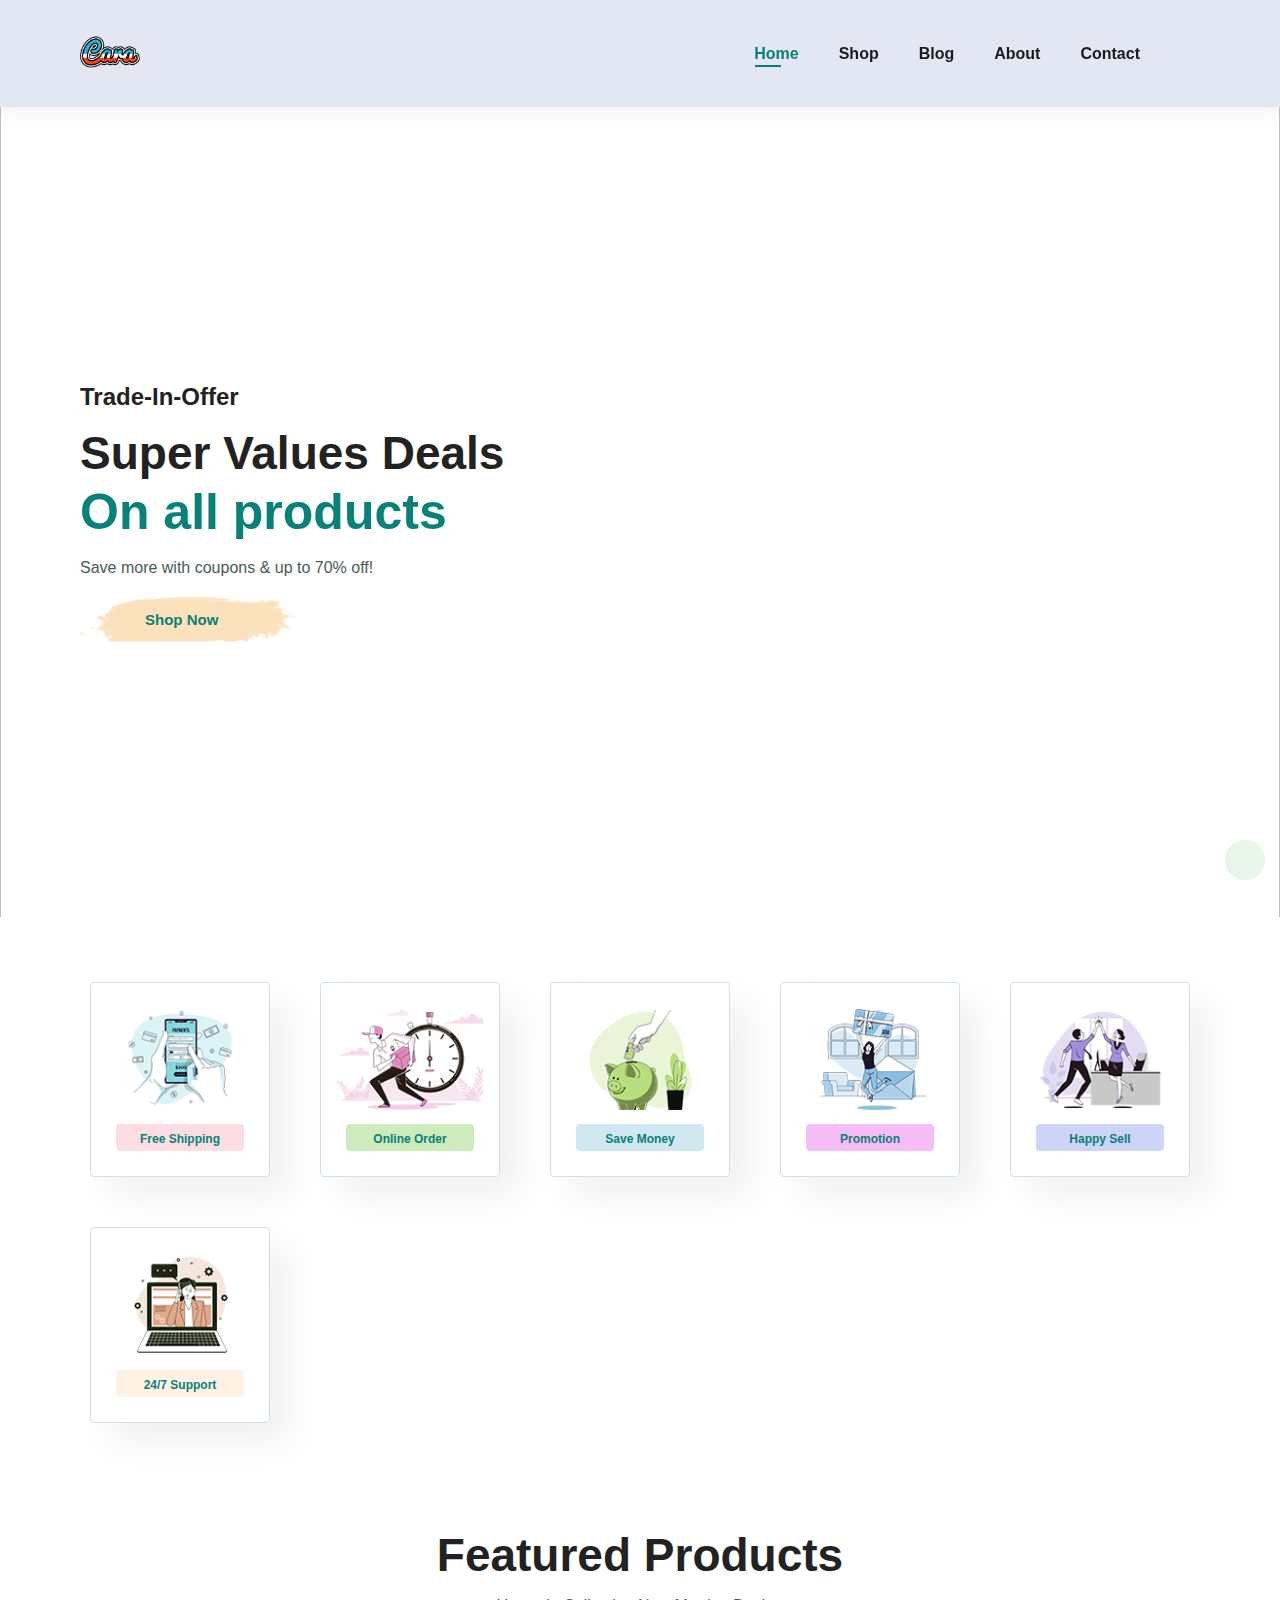
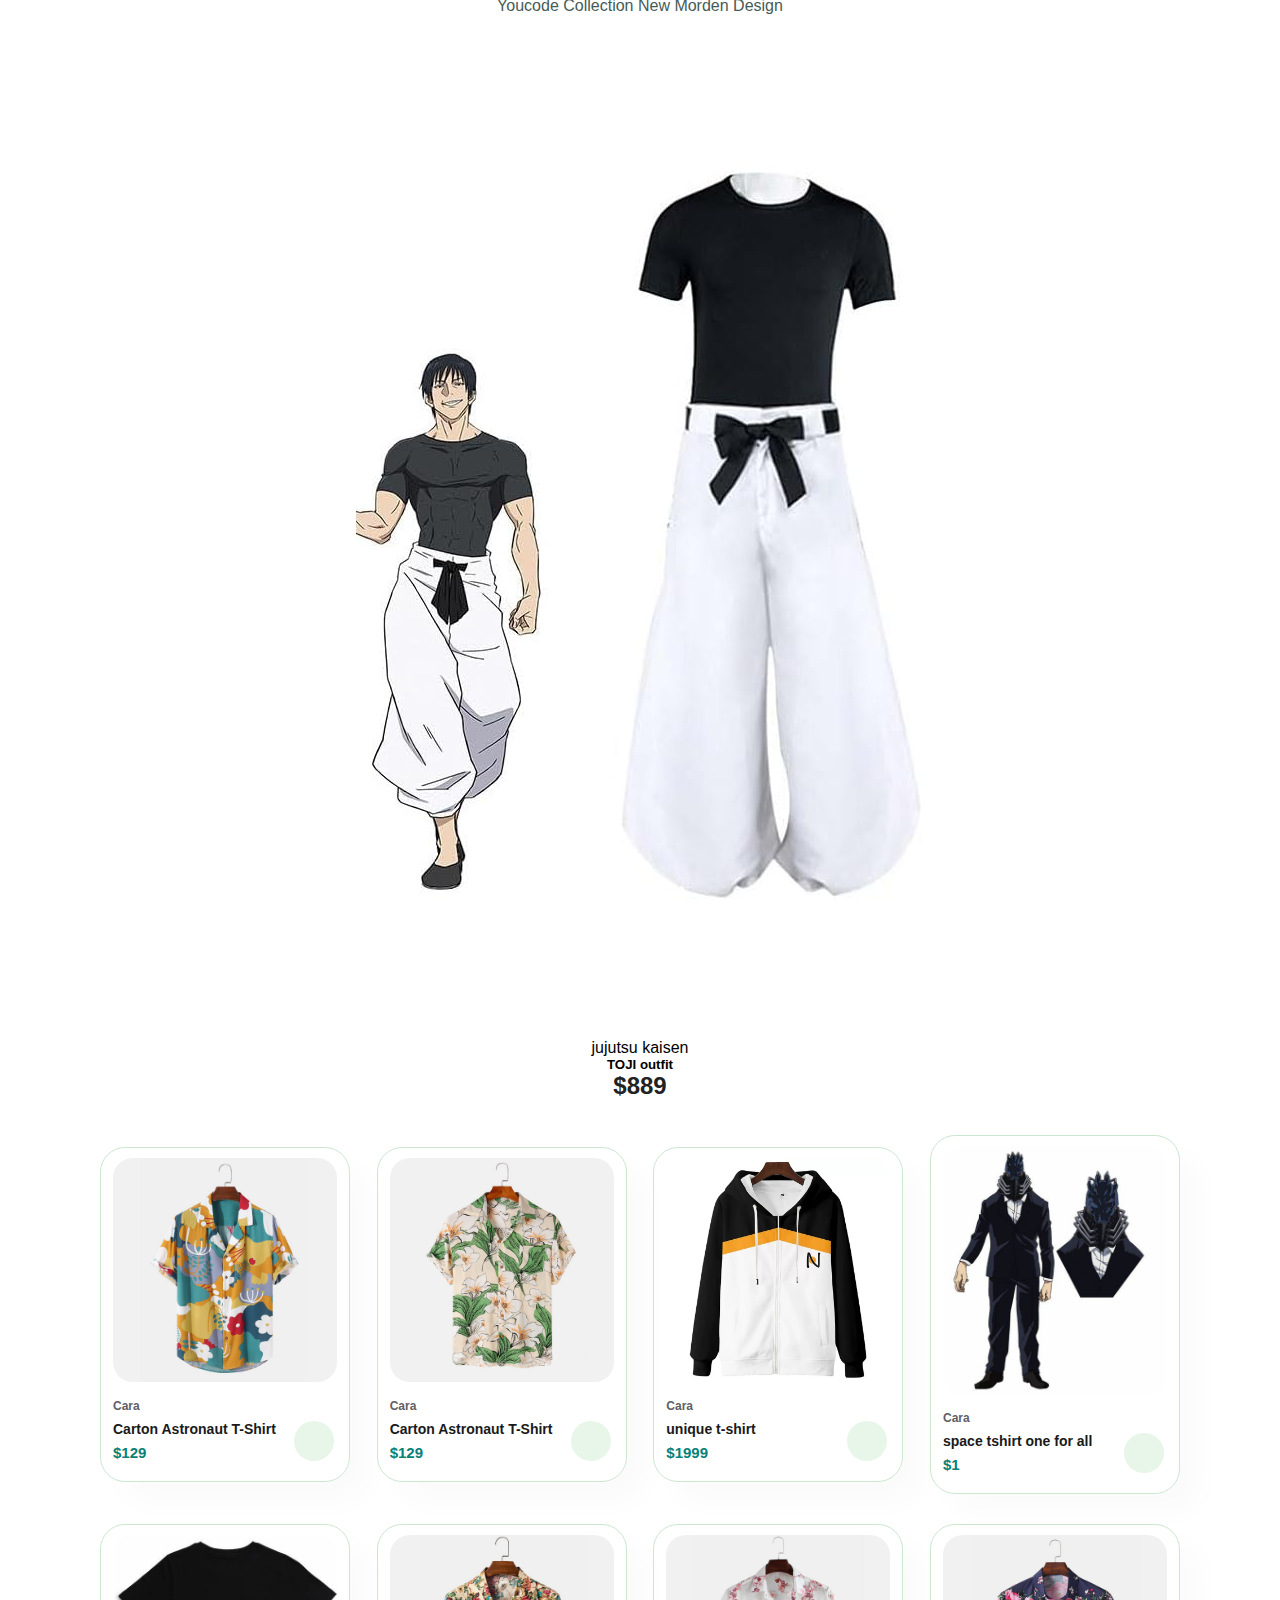
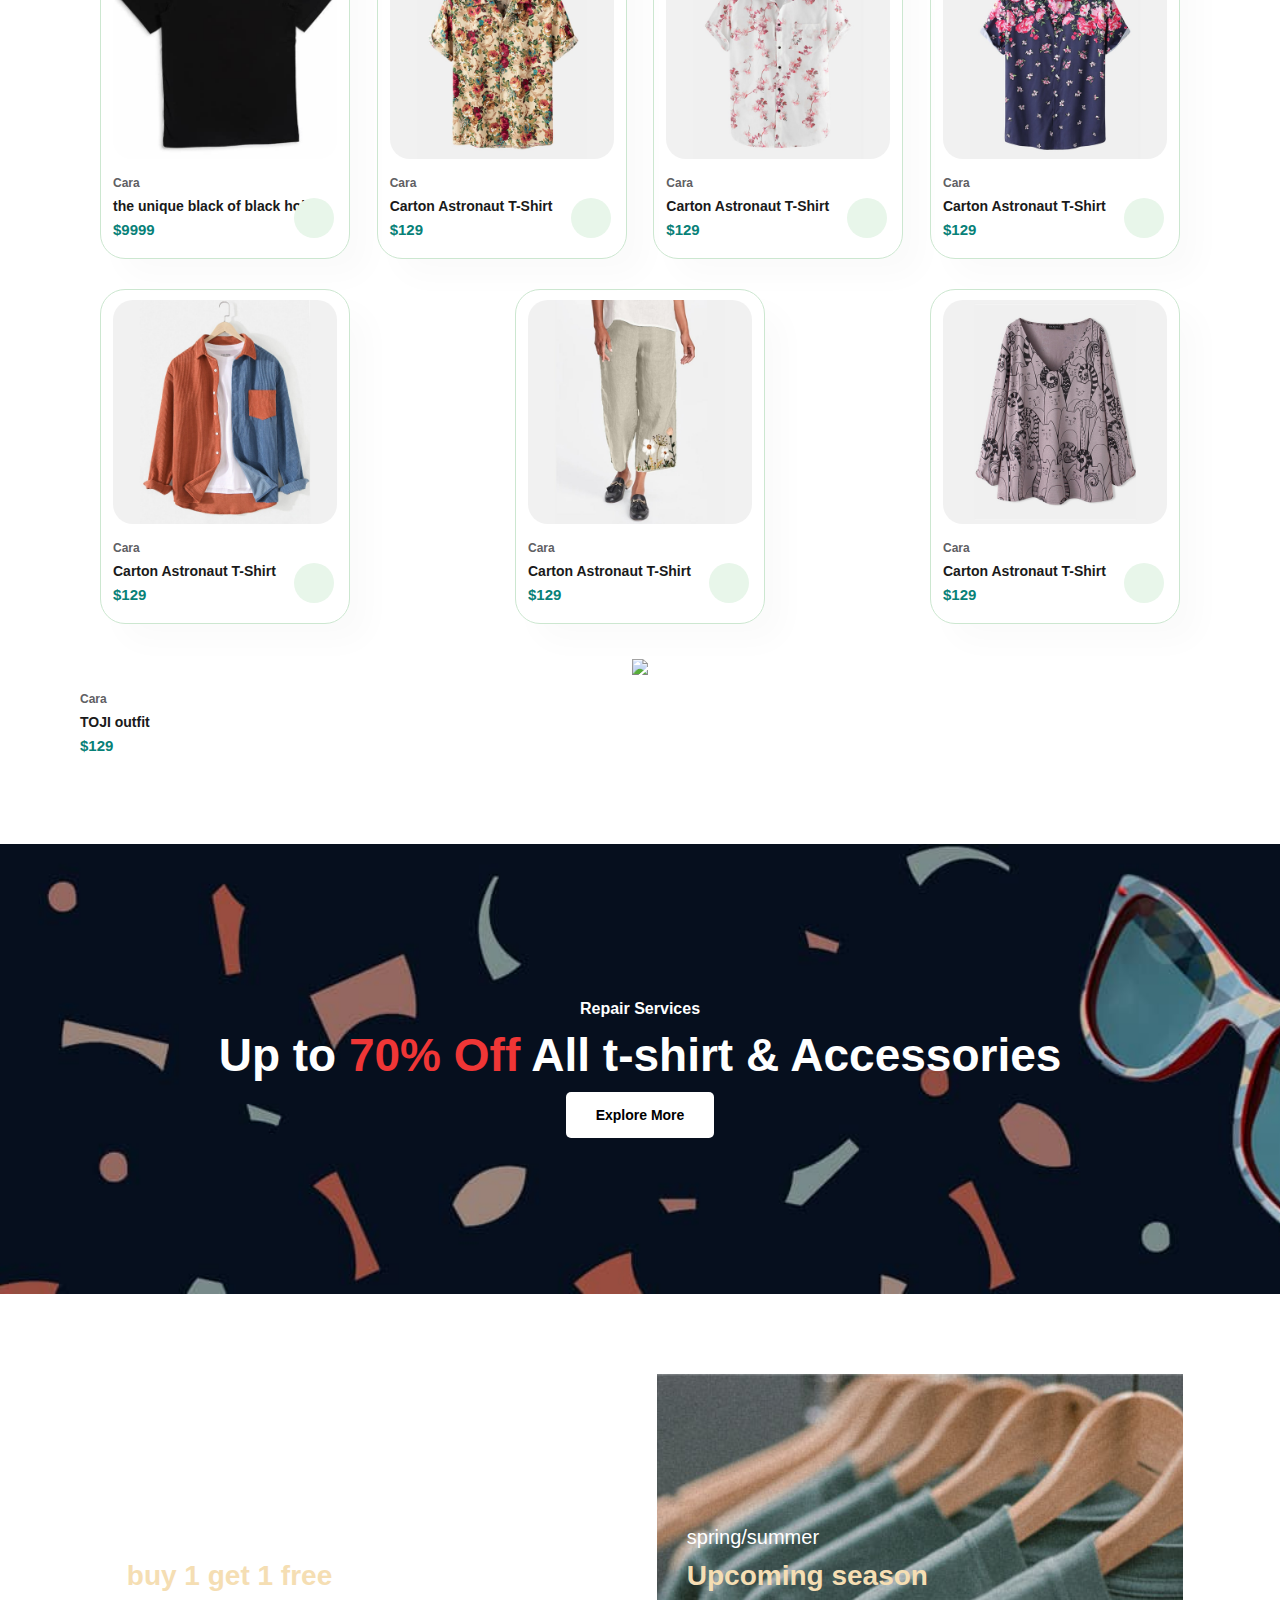
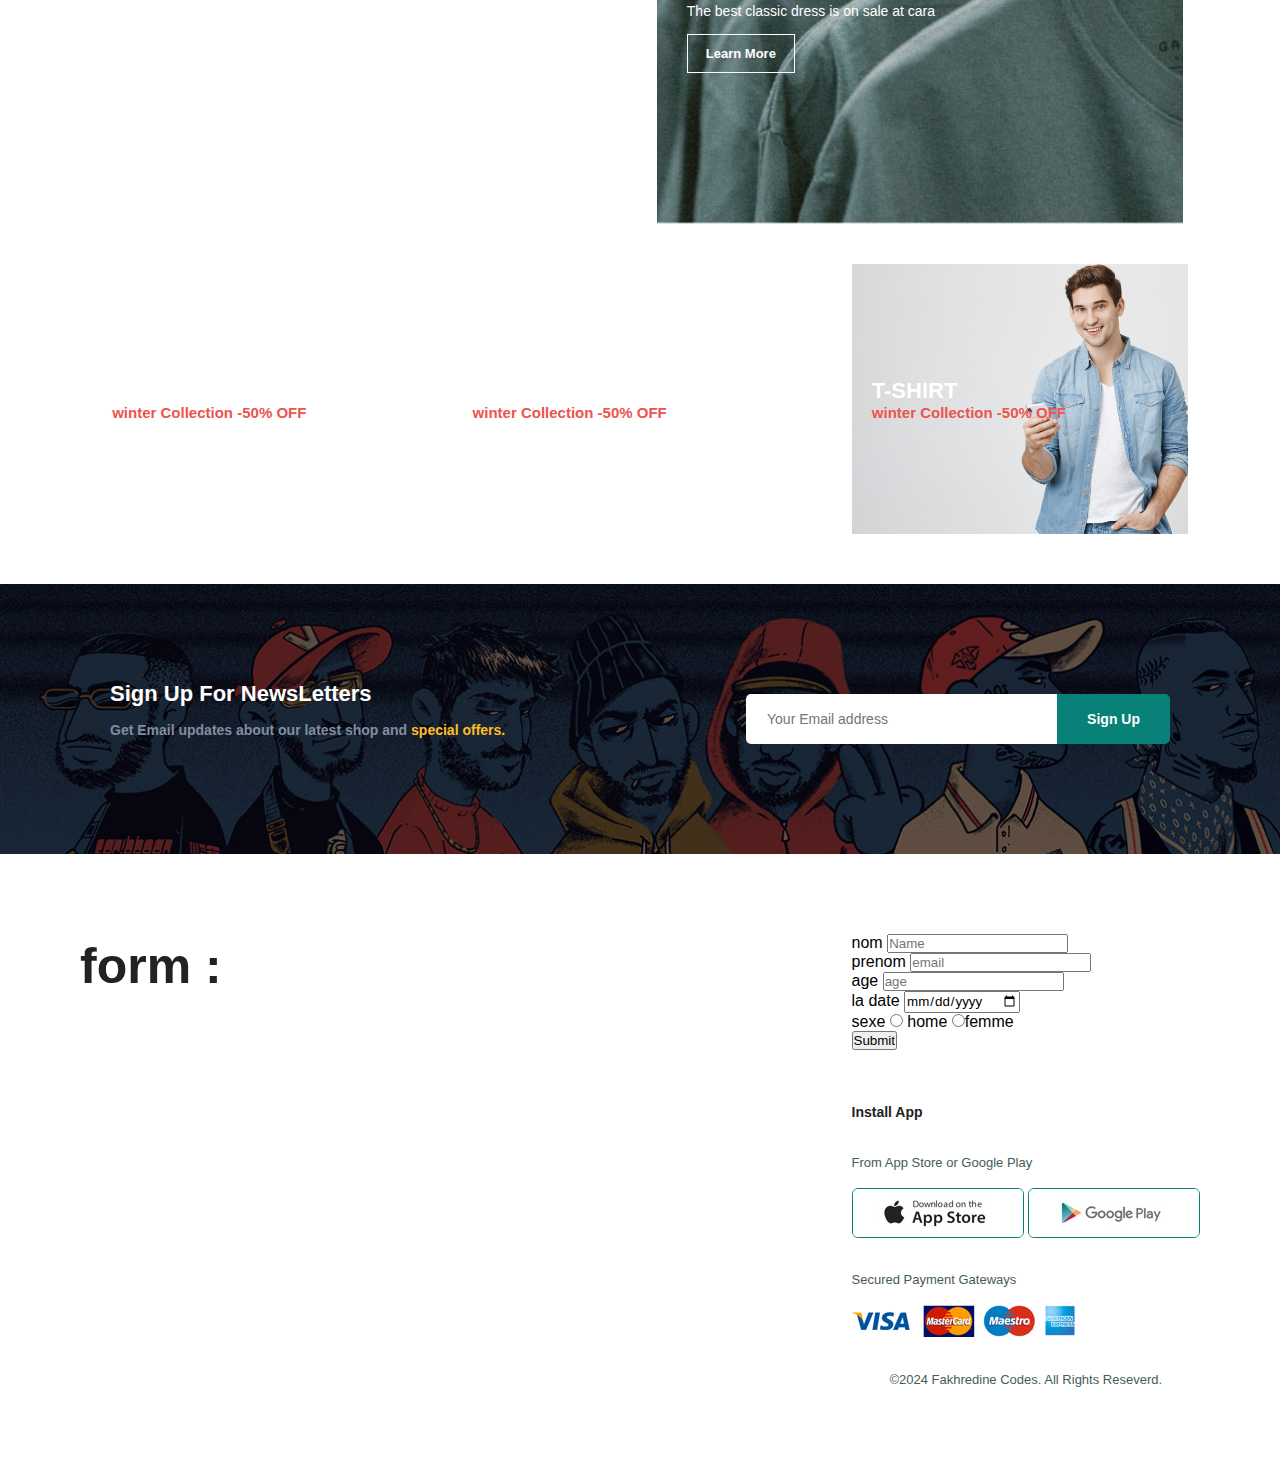
==== commit bf9f8224: "adddddd" ====
--- a/Cara-Ecommerce-Website/about.html
+++ b/Cara-Ecommerce-Website/about.html
@@ -77,7 +77,35 @@
 
     <section id="product1" class="section-p1">
         <h2>Featured Products</h2>
-        <p>Summer Collection New Morden Design</p>
+        <p>Youcode Collection New Morden Design</p>
+        <div class="pro">
+          
+            <img src="./img/41aOKnGCo4L._AC_SR1000,1000_.jpg" usemap="#image-map">
+            
+            <map name="image-map">
+                <area target="_self" alt="t-shirt" title="t-shirt" href="later" coords="522,167,782,150,694,367,549,370,501,250,583,135,693,154,497,246,546,378" shape="poly">
+                <area target="_self" alt="baggy-pants" title="baggy-pants" href="later" coords="542,376,479,784,583,864,632,832,695,860,786,786,693,370" shape="poly">
+            </map>
+                <div class="toji">
+                    <span>jujutsu kaisen</span>
+                    <h5>TOJI outfit</h5>
+                    <div class="star">
+                        <i class="fa-solid fa-star"></i>
+                        <i class="fa-solid fa-star"></i>
+                        <i class="fa-solid fa-star"></i>
+                        <i class="fa-solid fa-star"></i>
+                        <i class="fa-solid fa-star"></i>
+                        <i class="fa-solid fa-star"></i>
+                        <i class="fa-solid fa-star"></i>
+                        <i class="fa-solid fa-star"></i>
+                    </div>
+                    <h4>$889</h4>
+                </div>
+                <a href="subpages/cart.html" class="cart">
+                    <i class="fa-solid fa-bag-shopping"></i>
+                </a>
+            </div>
+            </div>
         <div class="product-container">
             <div class="pro">
                 <img src="./img/products/f1.jpg" alt="">
@@ -278,6 +306,32 @@
                 </a>
             </div>
         </div>
+ 
+<div class="pro">
+          
+<img src="41aOKnGCo4L._AC_SR1000,1000_.jpg" usemap="#image-map">
+
+<map name="image-map">
+    <area target="_self" alt="t-shirt" title="t-shirt" href="later" coords="522,167,782,150,694,367,549,370,501,250,583,135,693,154,497,246,546,378" shape="poly">
+    <area target="_self" alt="baggy-pants" title="baggy-pants" href="later" coords="542,376,479,784,583,864,632,832,695,860,786,786,693,370" shape="poly">
+</map>
+    <div class="des">
+        <span>Cara</span>
+        <h5>TOJI outfit</h5>
+        <div class="star">
+            <i class="fa-solid fa-star"></i>
+            <i class="fa-solid fa-star"></i>
+            <i class="fa-solid fa-star"></i>
+            <i class="fa-solid fa-star"></i>
+            <i class="fa-solid fa-star"></i>
+        </div>
+        <h4>$129</h4>
+    </div>
+    <a href="subpages/cart.html" class="cart">
+        <i class="fa-solid fa-bag-shopping"></i>
+    </a>
+</div>
+</div>
     </section>
 
     <!--Banner Section-->
--- a/Cara-Ecommerce-Website/css/style.css
+++ b/Cara-Ecommerce-Website/css/style.css
@@ -574,4 +574,4 @@
 }
 .logo{
     width: 60px;
-}+}
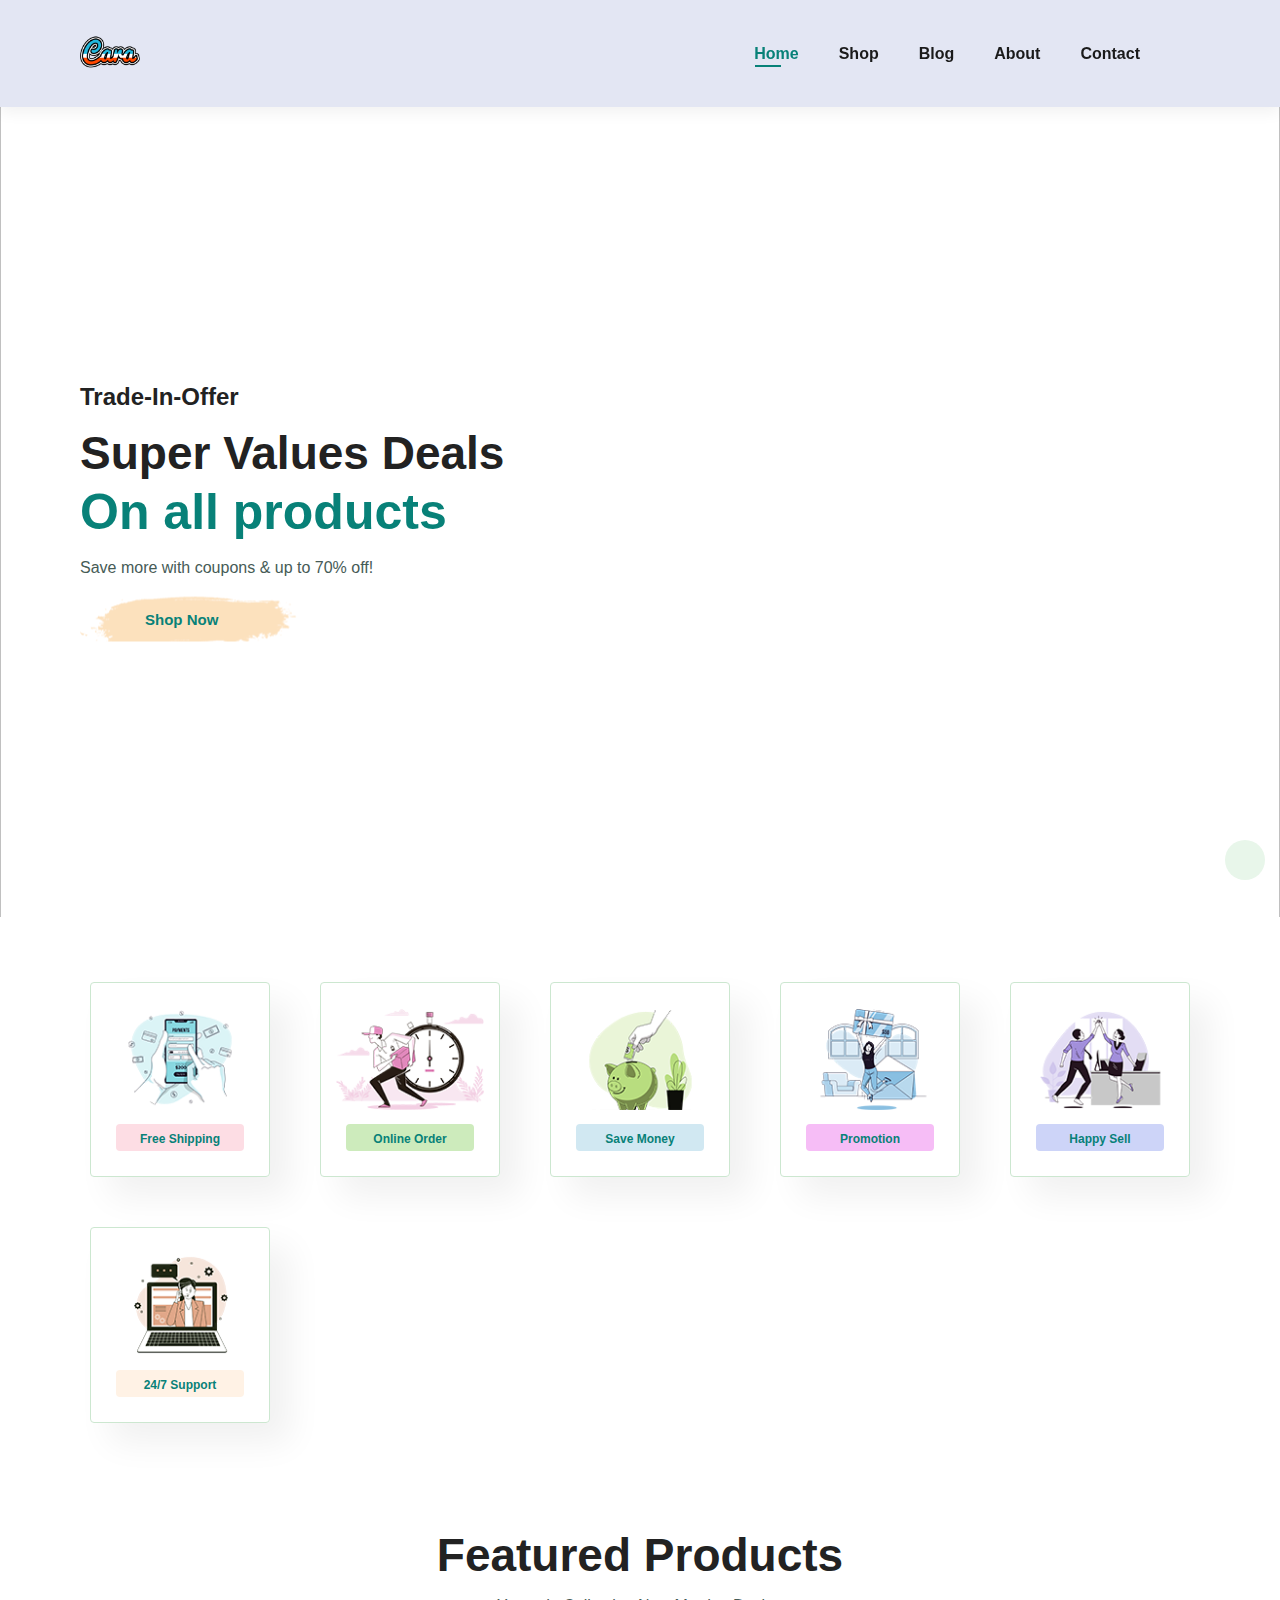
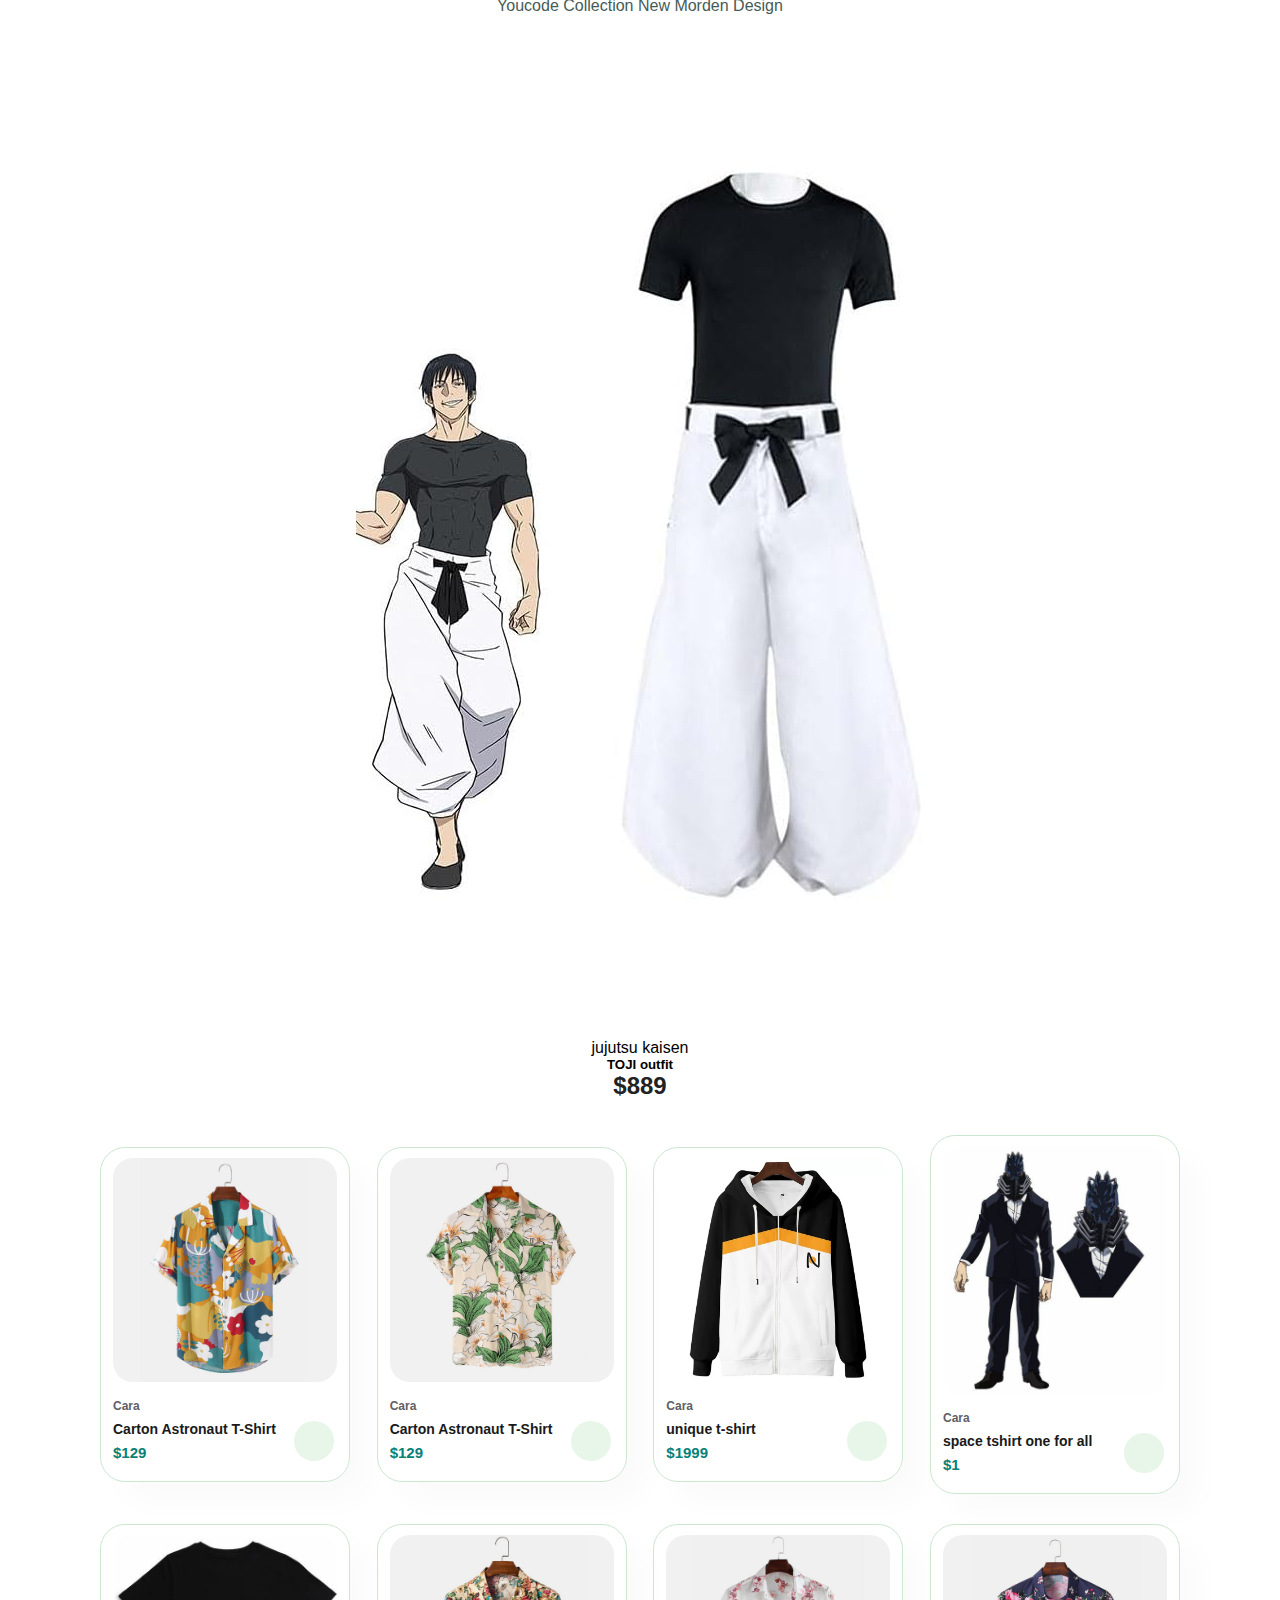
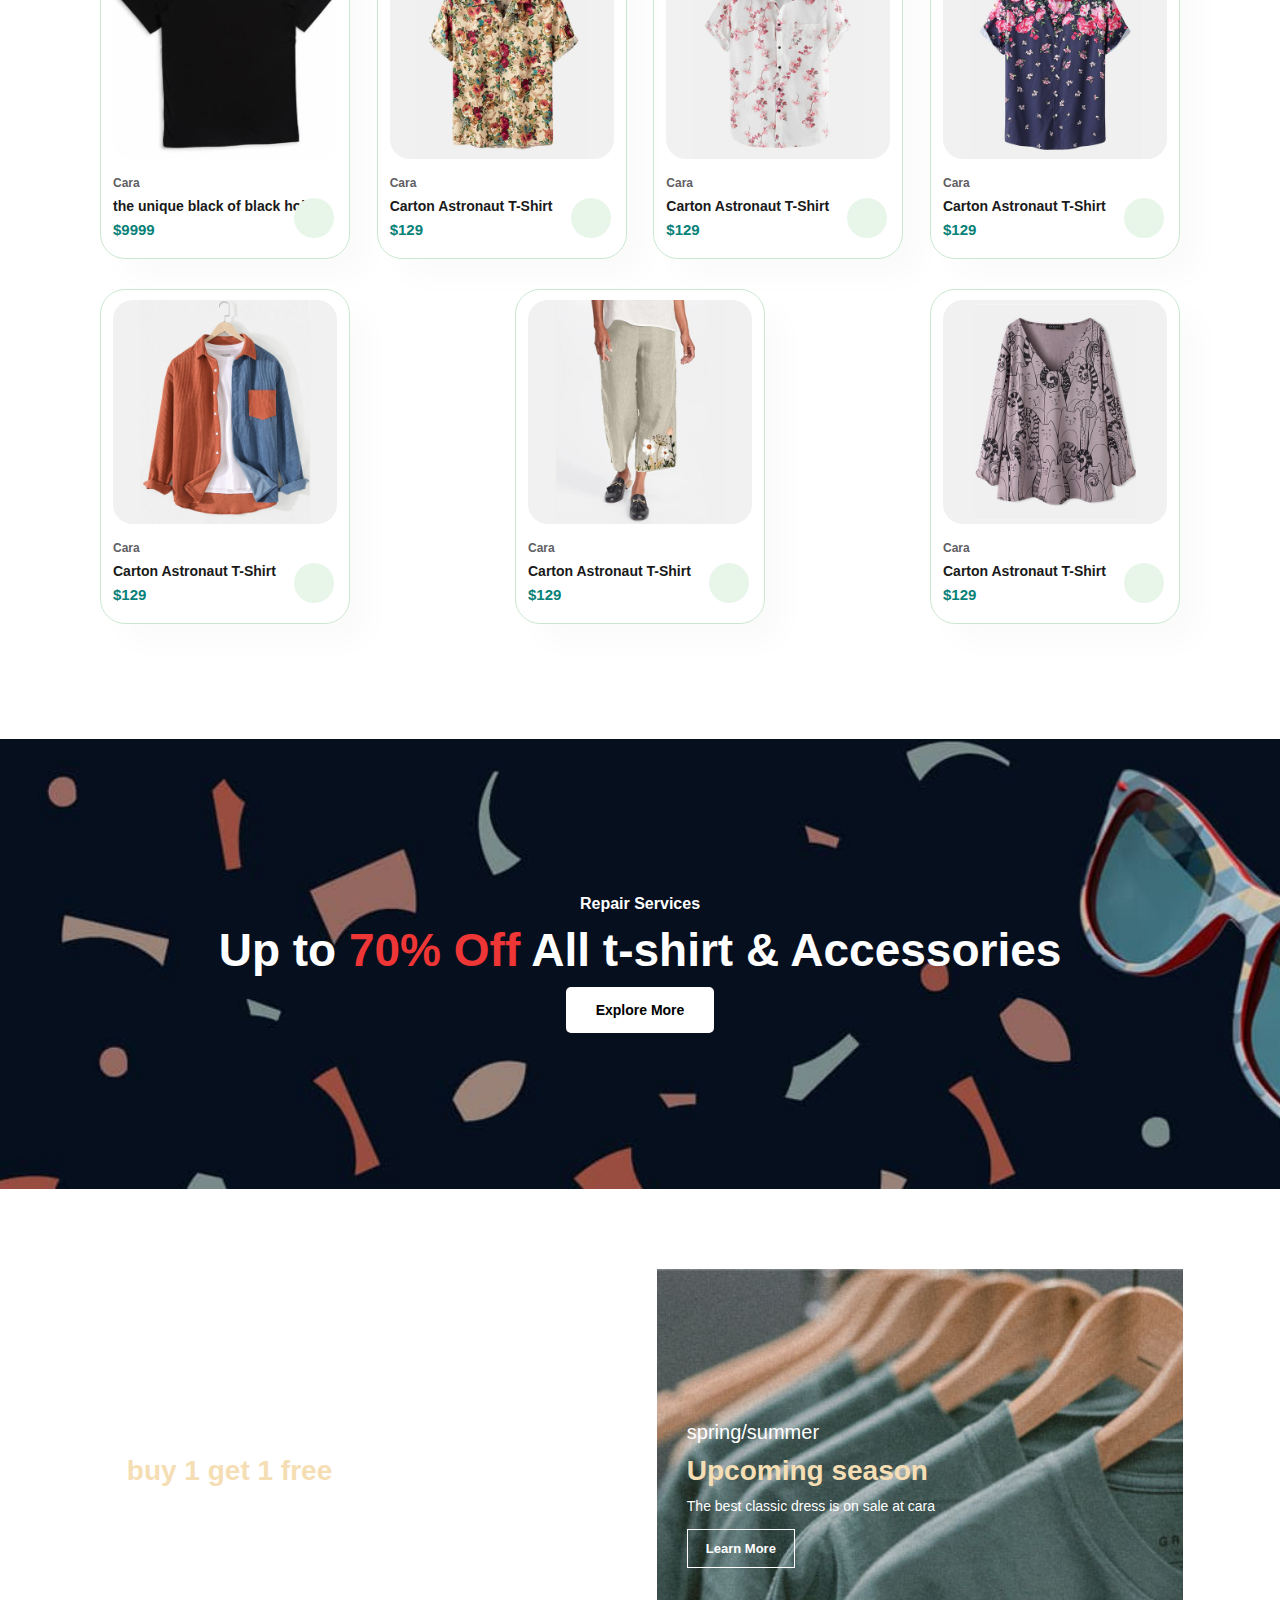
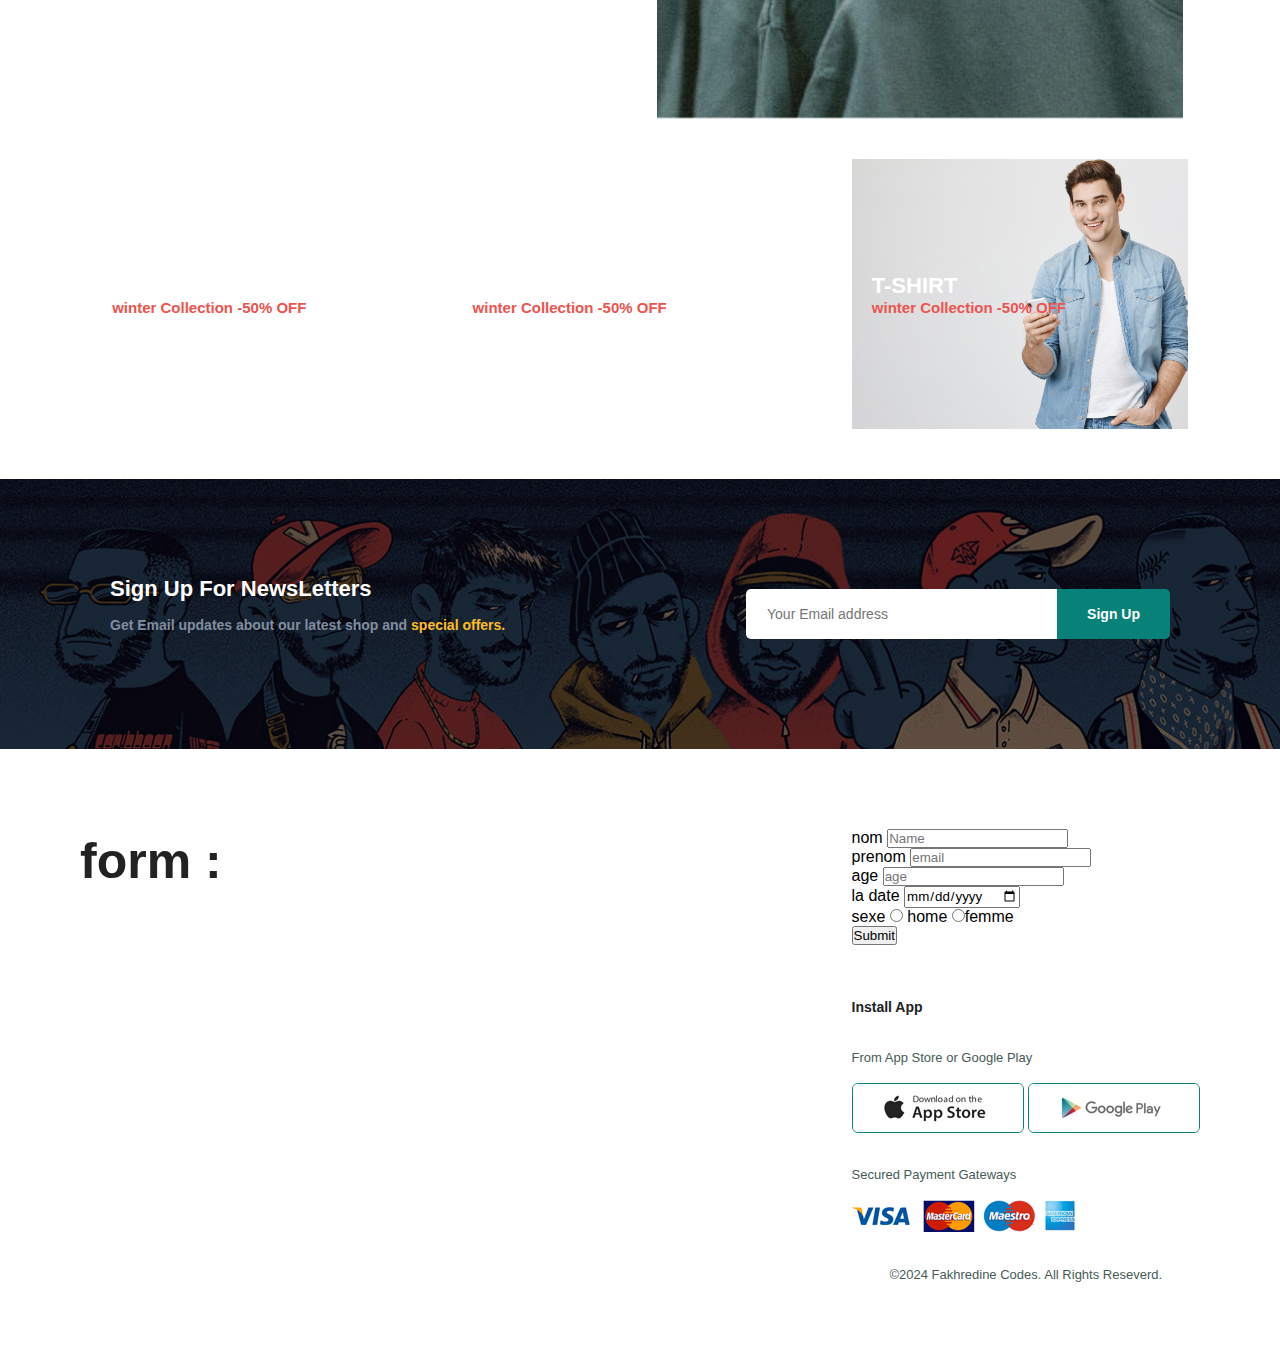
==== commit 4d360215: "add" ====
--- a/Cara-Ecommerce-Website/about.html
+++ b/Cara-Ecommerce-Website/about.html
@@ -307,7 +307,7 @@
             </div>
         </div>
  
-<div class="pro">
+<!-- <div class="pro">
           
 <img src="41aOKnGCo4L._AC_SR1000,1000_.jpg" usemap="#image-map">
 
@@ -330,7 +330,7 @@
     <a href="subpages/cart.html" class="cart">
         <i class="fa-solid fa-bag-shopping"></i>
     </a>
-</div>
+</div> -->
 </div>
     </section>
 
